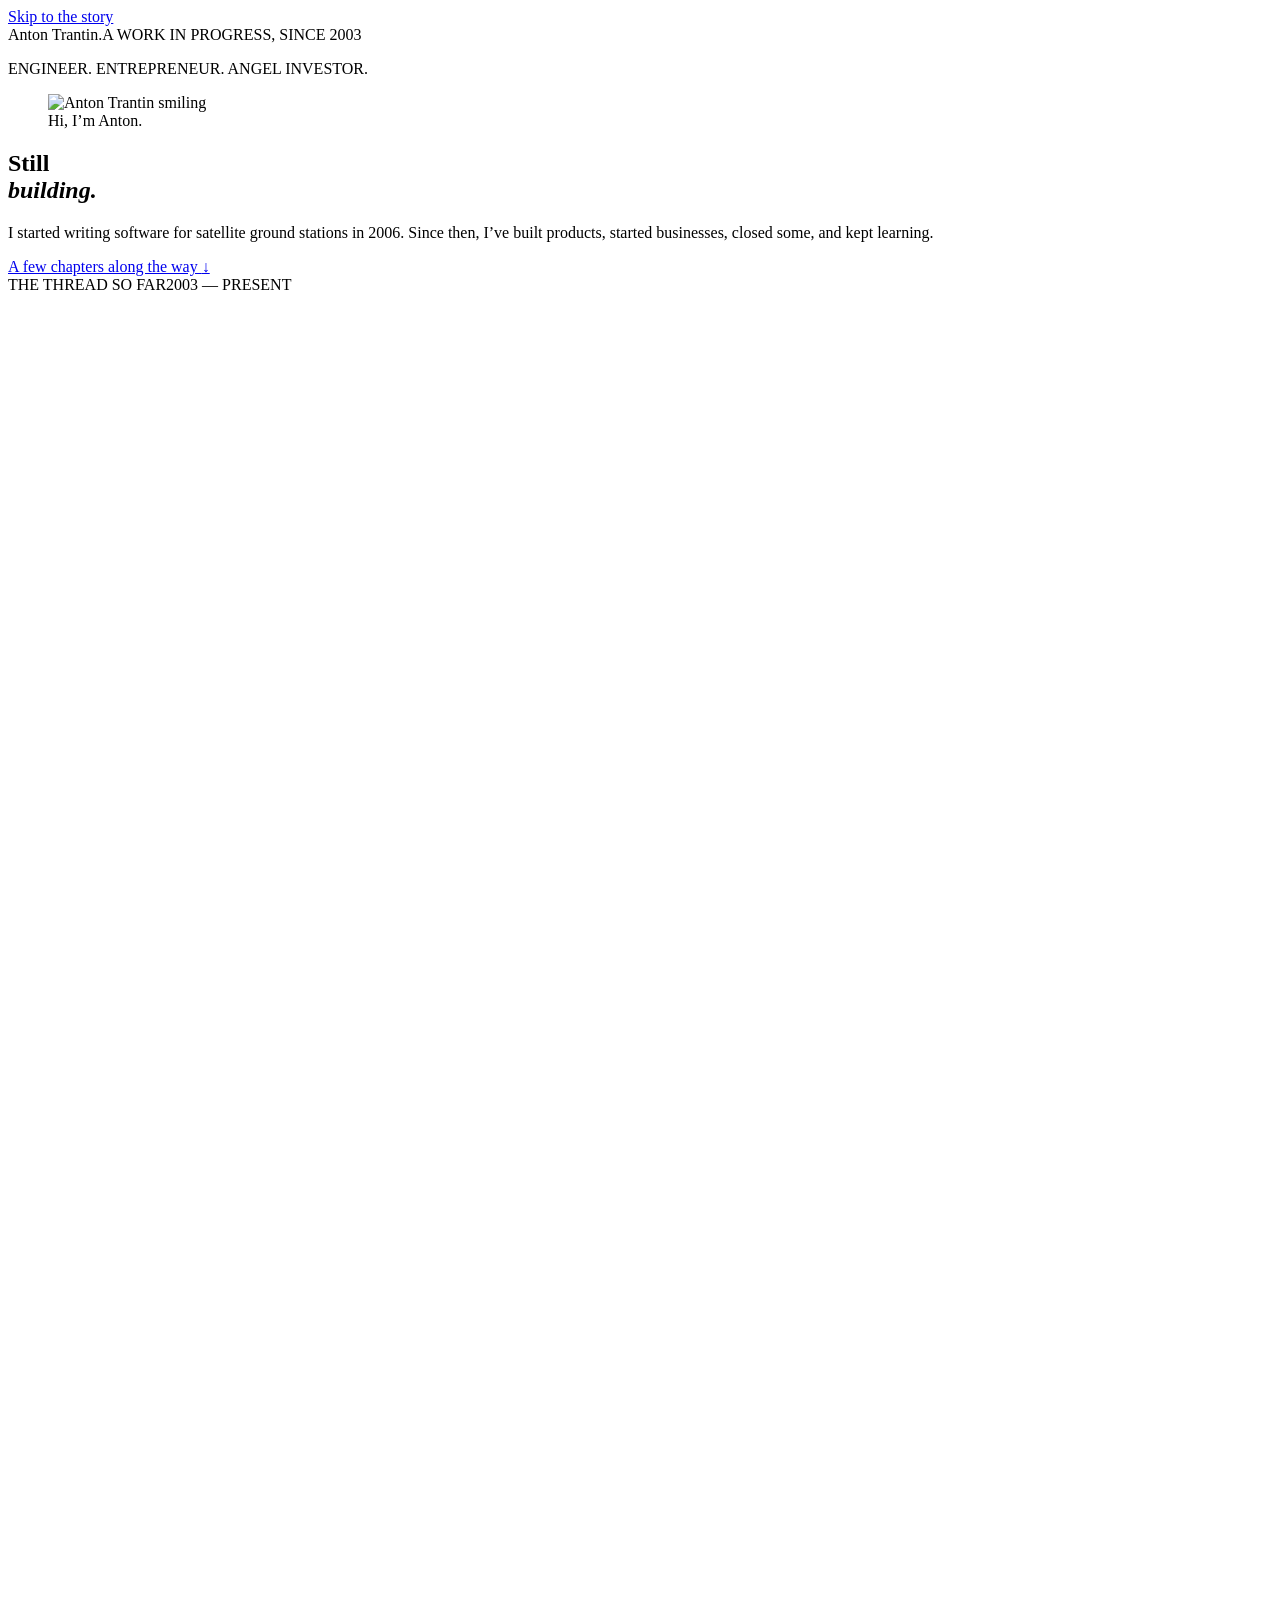
==== site/index.html @ 11dd6324 "Launch personal site: Still building" ====
<!DOCTYPE html><html lang="en"><head><meta charSet="utf-8"/><meta name="viewport" content="width=device-width, initial-scale=1"/><link rel="stylesheet" href="/_next/static/css/index.Cg8szP_-.css" data-rsc-css-href="/_next/static/css/index.Cg8szP_-.css" data-precedence="vite-rsc/importer-resources"/><link rel="modulepreload" fetchPriority="low" href="/_next/static/chunks/index-Bbx9iKS5.js"/><script src="/_next/static/chunks/rolldown-runtime-C60lm6uB.js" type="module" async=""></script><script src="/_next/static/chunks/framework-D_rUT4EX.js" type="module" async=""></script><link rel="modulepreload" href="/_next/static/chunks/layout-segment-context-BE61b94P.js" crossorigin=""/><link rel="modulepreload" href="/_next/static/chunks/timeline-motion-BIXexVwN.js" crossorigin=""/><title>Anton Trantin — Still building.</title><meta name="description" content="Engineer, entrepreneur, and angel investor. From satellite software to global consumer products. A few things built, lessons learned, and what comes next."/><link rel="icon" href="/favicon.svg"/><script>Object.assign(((self[Symbol.for("vinext.navigationRuntime")]??={bootstrap:{routeManifest:null},functions:{}}).bootstrap.rsc??={rsc:[]}),{params:{},nav:{"pathname":"/","searchParams":[]}})</script><link rel="modulepreload" href="/_next/static/chunks/index-Bbx9iKS5.js" />
</head><body><a class="skip-link" href="#story">Skip to the story</a><header class="masthead shell"><span class="wordmark">Anton Trantin<span class="orange">.</span></span><span class="masthead-note">A WORK IN PROGRESS, SINCE 2003</span></header><main><section class="hero shell" aria-labelledby="intro-title"><div class="hero-copy"><p class="eyebrow">ENGINEER. ENTREPRENEUR. ANGEL INVESTOR.</p><figure class="portrait-note"><img src="/portrait.png" alt="Anton Trantin smiling" width="250" height="250" fetchPriority="high"/><figcaption>Hi, I’m Anton.</figcaption></figure><h1 id="intro-title">Still<br/><em>building.</em></h1><p class="intro">I started writing software for satellite ground stations in 2006. Since then, I’ve built products, started businesses, closed some, and kept learning.</p><a class="story-link" href="#story">A few chapters along the way <span aria-hidden="true">↓</span></a></div><div class="hero-foot"><span>THE THREAD SO FAR</span><span>2003 — PRESENT</span></div></section><section class="timeline shell" id="story" aria-label="My story"><svg class="timeline-thread" viewBox="0 0 70 1000" preserveAspectRatio="none" aria-hidden="true"><path class="thread-base" d="M35 0V1000"></path><path class="thread-active" d="M35 0V1000"></path></svg><article class="chapter"><div class="chapter-date">2003–2009<span class="chapter-index">01 / THE BEGINNING</span></div><div class="chapter-body"><h2>Curiosity gets practical.</h2><p>I got hooked on technology in 2003. By 2006, I was writing low-level software and drivers for satellite ground stations. C++, assembly, and a very tangible connection between code and the real world.</p><p>At Bauman Moscow State Technical University, my thesis took me to SIBERIA-2, an electron storage ring, to work on a micromechanical gyroscope-accelerometer.</p><p class="aside">An unusually large machine. A very small device.</p></div></article><article class="chapter"><div class="chapter-date">2009–2015<span class="chapter-index">02 / THE REAL WORLD</span></div><div class="chapter-body"><h2>Software meets<br/>the real world.</h2><p>Airport operations. Enterprise systems. Intelligent transport infrastructure for the 2014 Winter Olympics in Sochi. Different industries, different stacks, and software that had to work beyond a demo.</p><p>I moved from writing code to designing systems and leading teams. Somewhere along the way, I realised that the hardest problems were often in communication and business, rather than the technology itself.</p><p class="aside">The stack changes. That lesson holds up.</p></div></article><article class="chapter"><div class="chapter-date">2016–2019<span class="chapter-index">03 / INTO BUSINESS</span></div><div class="chapter-body"><h2>Learning to be<br/>a founder.</h2><p>After studying software engineering at Innopolis University, I co-founded Innosoft and became deeply involved in building YORSO, a B2B platform for the seafood industry.</p><p>I went from CTO to CEO, learning product, sales, fundraising, and company-building by doing them. The journey took us through the 500 Startups &amp; Sberbank accelerator and to recognition at Fish 2.0, held at Stanford.</p><p class="aside">I knew software. There was a lot to learn about fish.</p></div></article><article class="chapter"><div class="chapter-date">2020–2025<span class="chapter-index">04 / CONSUMER SCALE</span></div><div class="chapter-body"><h2>A much bigger<br/>everyday audience.</h2><p>In 2020, I started building in the mass-market consumer space. Products for everyday use, reaching people around the world.</p><p>That work grew into an international business, with companies operating in 11+ countries. The products reach users worldwide.</p><div class="cumulative"><span class="big-number">600M<span>+</span></span><div><strong>Cumulative installs</strong><span>Since 2020, through today</span></div></div></div></article><article class="chapter chapter-investing"><div class="chapter-date">Along the way<span class="chapter-index">05 / PEOPLE</span></div><div class="chapter-body"><h2>Backing people.</h2><p class="investing-statement">I back entrepreneurs—the people doing the work.</p><p>Angel investing has become another part of the journey. For me, it starts with the person building the business.</p></div></article><article class="chapter chapter-now"><div class="chapter-date">2025–present<span class="chapter-index"><span class="now-dot"></span>06 / STILL BUILDING</span></div><div class="chapter-body"><h2>Same curiosity.<br/><em>New possibilities.</em></h2><p>Since 2025, I’ve been building an AI-centric company and AI-centric products. Agents are part of how we work every day, alongside a team of five people.</p><p>We currently run ten live products, with five million daily active users—and the audience keeps growing. Everything is built in-house. No contractors.</p><dl class="current-metrics"><div><dt>Live products</dt><dd>10</dd></div><div><dt>Daily active users</dt><dd>5M</dd></div><div><dt>People, fully in-house</dt><dd>5</dd></div></dl><p class="metric-caption">The team today. The next chapter is already underway.</p></div></article></section><section class="closing shell" aria-labelledby="closing-title"><p class="eyebrow">NOT A STRAIGHT LINE. STILL A GOOD JOURNEY.</p><h2 id="closing-title">Dozens of experiments that didn’t work out.<br/>Two mini-exits. Several businesses still going.<br/><em>And more to build.</em></h2><p class="build-loop"><span>build</span><b aria-hidden="true">→</b><span>fail</span><b aria-hidden="true">→</b><span>analyze</span><b aria-hidden="true">→</b><span>learn</span><b aria-hidden="true">→</b><span class="orange">repeat</span><span class="sr-only">. Repeat the cycle.</span></p></section></main><footer class="footer shell"><span class="footer-signature">Anton Trantin<span class="orange">.</span></span><nav aria-label="Find me online"><a href="https://www.linkedin.com/in/atrantin/" target="_blank" rel="noopener noreferrer">LinkedIn <span aria-hidden="true">↗</span></a><a href="https://fb.com/anton.trantin" target="_blank" rel="noopener noreferrer">Facebook <span aria-hidden="true">↗</span></a><a href="https://t.me/atrantin" target="_blank" rel="noopener noreferrer">Telegram <span aria-hidden="true">↗</span></a><a href="https://twitter.com/antontrantin" target="_blank" rel="noopener noreferrer">X <span aria-hidden="true">↗</span></a></nav></footer><script type="module" src="/_next/static/chunks/index-Bbx9iKS5.js" id="_R_" async=""></script><script>((self[Symbol.for("vinext.navigationRuntime")]??={bootstrap:{routeManifest:null},functions:{}}).bootstrap.rsc??={rsc:[]}).rsc.push("0:{\"page:/\":\"$L1\",\"layout:/\":\"$L2\",\"route:/\":\"$L3\",\"__route\":\"route:/\",\"__interceptionContext\":null,\"__layoutIds\":[\"layout:/\"],\"__rootLayout\":\"/\",\"__bfcacheSegmentIdentities\":{\"layout:/\":\"[\\\"layout\\\",\\\"layout:/\\\",\\\"root-boundary:/\\\",\\\"\\\"]\",\"page:/\":\"[\\\"page\\\",\\\"page:/\\\",\\\"root-boundary:/\\\",\\\"\\\"]\"},\"__srcPage\":[\"page\"],\"__layoutFlags\":{\"layout:/\":\"s\"},\"__artifactCompatibility\":{\"schemaVersion\":1,\"graphVersion\":\"app-route-graph:1177fd80f83fa7b0\",\"deploymentVersion\":\"83d4c7eb-60bb-4580-8089-f98a271cb589\",\"appElementsSchemaVersion\":1,\"rscPayloadSchemaVersion\":1,\"rootBoundaryId\":\"/\",\"renderEpoch\":null}}\n")</script><script>((self[Symbol.for("vinext.navigationRuntime")]??={bootstrap:{routeManifest:null},functions:{}}).bootstrap.rsc??={rsc:[]}).rsc.push("4:I[\"8c0f216c4604\",[],\"Children\",1]\n")</script><script>((self[Symbol.for("vinext.navigationRuntime")]??={bootstrap:{routeManifest:null},functions:{}}).bootstrap.rsc??={rsc:[]}).rsc.push("5:I[\"593f344dc510\",[],\"GlobalErrorBoundary\",1]\n")</script><script>((self[Symbol.for("vinext.navigationRuntime")]??={bootstrap:{routeManifest:null},functions:{}}).bootstrap.rsc??={rsc:[]}).rsc.push("6:I[\"0b874ad30386\",[],\"default\",1]\n")</script><script>((self[Symbol.for("vinext.navigationRuntime")]??={bootstrap:{routeManifest:null},functions:{}}).bootstrap.rsc??={rsc:[]}).rsc.push("7:I[\"593f344dc510\",[],\"ErrorBoundary\",1]\n")</script><script>((self[Symbol.for("vinext.navigationRuntime")]??={bootstrap:{routeManifest:null},functions:{}}).bootstrap.rsc??={rsc:[]}).rsc.push("8:I[\"15c18cfaeeff\",[],\"LayoutSegmentProvider\",1]\n")</script><script>((self[Symbol.for("vinext.navigationRuntime")]??={bootstrap:{routeManifest:null},functions:{}}).bootstrap.rsc??={rsc:[]}).rsc.push("9:I[\"8c0f216c4604\",[],\"Slot\",1]\n")</script><script>((self[Symbol.for("vinext.navigationRuntime")]??={bootstrap:{routeManifest:null},functions:{}}).bootstrap.rsc??={rsc:[]}).rsc.push("a:I[\"593f344dc510\",[],\"NotFoundBoundary\",1]\n")</script><script>((self[Symbol.for("vinext.navigationRuntime")]??={bootstrap:{routeManifest:null},functions:{}}).bootstrap.rsc??={rsc:[]}).rsc.push("b:I[\"9276801271d6\",[],\"AppRouterScrollTarget\",1]\n")</script><script>((self[Symbol.for("vinext.navigationRuntime")]??={bootstrap:{routeManifest:null},functions:{}}).bootstrap.rsc??={rsc:[]}).rsc.push("c:I[\"593f344dc510\",[],\"RedirectBoundary\",1]\n")</script><script>((self[Symbol.for("vinext.navigationRuntime")]??={bootstrap:{routeManifest:null},functions:{}}).bootstrap.rsc??={rsc:[]}).rsc.push(":HL[\"/_next/static/css/index.Cg8szP_-.css\",\"style\"     ]\n")</script><script>((self[Symbol.for("vinext.navigationRuntime")]??={bootstrap:{routeManifest:null},functions:{}}).bootstrap.rsc??={rsc:[]}).rsc.push("2:[[[\"$\",\"link\",\"css:/_next/static/css/index.Cg8szP_-.css\",{\"rel\":\"stylesheet\",\"precedence\":\"vite-rsc/importer-resources\",\"href\":\"/_next/static/css/index.Cg8szP_-.css\",\"data-rsc-css-href\":\"/_next/static/css/index.Cg8szP_-.css\"}],\"$undefined\"],[\"$\",\"html\",null,{\"lang\":\"en\",\"children\":[\"$\",\"body\",null,{\"children\":[\"$\",\"$L4\",null,{}]}]}]]\n")</script><script>((self[Symbol.for("vinext.navigationRuntime")]??={bootstrap:{routeManifest:null},functions:{}}).bootstrap.rsc??={rsc:[]}).rsc.push("3:[[[\"$\",\"meta\",null,{\"charSet\":\"utf-8\"}],[[\"$\",\"title\",\"0\",{\"children\":\"Anton Trantin — Still building.\"}],[\"$\",\"meta\",\"1\",{\"name\":\"description\",\"content\":\"Engineer, entrepreneur, and angel investor. From satellite software to global consumer products. A few things built, lessons learned, and what comes next.\"}],[\"$\",\"link\",\"2\",{\"data-vinext-streamed-icon\":\"$undefined\",\"rel\":\"icon\",\"href\":\"/favicon.svg\",\"type\":\"$undefined\",\"sizes\":\"$undefined\",\"color\":\"$undefined\",\"media\":\"$undefined\",\"fetchPriority\":\"$undefined\"}]],[[\"$\",\"meta\",\"0\",{\"name\":\"viewport\",\"content\":\"width=device-width, initial-scale=1\"}]]],[\"$\",\"$L5\",null,{\"fallback\":\"$6\",\"children\":[\"$\",\"$L7\",null,{\"fallback\":\"$6\",\"children\":[\"$\",\"$L8\",null,{\"providerId\":\"layout:/\",\"segmentMap\":{\"children\":[]},\"children\":[\"$\",\"$L9\",null,{\"id\":\"layout:/\",\"parallelSlots\":\"$undefined\",\"children\":[\"$\",\"$La\",null,{\"resetKey\":\"\",\"fallback\":[[\"$\",\"title\",null,{\"children\":\"404: This page could not be found.\"}],[\"$\",\"div\",null,{\"style\":{\"fontFamily\":\"system-ui,\\\"Segoe UI\\\",Roboto,Helvetica,Arial,sans-serif,\\\"Apple Color Emoji\\\",\\\"Segoe UI Emoji\\\"\",\"height\":\"100vh\",\"textAlign\":\"center\",\"display\":\"flex\",\"flexDirection\":\"column\",\"alignItems\":\"center\",\"justifyContent\":\"center\"},\"children\":[\"$\",\"div\",null,{\"children\":[[\"$\",\"style\",null,{\"dangerouslySetInnerHTML\":{\"__html\":\"body{color:#000;background:#fff;margin:0}.next-error-h1{border-right:1px solid rgba(0,0,0,.3)}@media (prefers-color-scheme:dark){body{color:#fff;background:#000}.next-error-h1{border-right:1px solid rgba(255,255,255,.3)}}\"}}],[\"$\",\"h1\",null,{\"className\":\"next-error-h1\",\"style\":{\"display\":\"inline-block\",\"margin\":\"0 20px 0 0\",\"padding\":\"0 23px 0 0\",\"fontSize\":24,\"fontWeight\":500,\"verticalAlign\":\"top\",\"lineHeight\":\"49px\"},\"children\":404}],[\"$\",\"div\",null,{\"style\":{\"display\":\"inline-block\"},\"children\":[\"$\",\"h2\",null,{\"style\":{\"fontSize\":14,\"fontWeight\":400,\"lineHeight\":\"49px\",\"margin\":0},\"children\":\"This page could not be found.\"}]}]]}]}]],\"children\":[\"$\",\"$Lb\",null,{\"children\":[\"$\",\"$Lc\",null,{\"children\":[[\"$\",\"$L8\",null,{\"providerId\":\"page:/\",\"segmentMap\":{\"children\":[\"__PAGE__\"]},\"children\":[\"$\",\"$L9\",null,{\"id\":\"page:/\"}]}],null]}]}]}]}]}]}]}],null,null]\n")</script><script>((self[Symbol.for("vinext.navigationRuntime")]??={bootstrap:{routeManifest:null},functions:{}}).bootstrap.rsc??={rsc:[]}).rsc.push("d:I[\"e00cfa304001\",[],\"default\",1]\n")</script><script>((self[Symbol.for("vinext.navigationRuntime")]??={bootstrap:{routeManifest:null},functions:{}}).bootstrap.rsc??={rsc:[]}).rsc.push(":HL[\"/portrait.png\",\"image\",{\"fetchPriority\":\"high\"}]\n")</script><script>((self[Symbol.for("vinext.navigationRuntime")]??={bootstrap:{routeManifest:null},functions:{}}).bootstrap.rsc??={rsc:[]}).rsc.push("1:[[\"$\",\"a\",null,{\"className\":\"skip-link\",\"href\":\"#story\",\"children\":\"Skip to the story\"}],[\"$\",\"header\",null,{\"className\":\"masthead shell\",\"children\":[[\"$\",\"span\",null,{\"className\":\"wordmark\",\"children\":[\"Anton Trantin\",[\"$\",\"span\",null,{\"className\":\"orange\",\"children\":\".\"}]]}],[\"$\",\"span\",null,{\"className\":\"masthead-note\",\"children\":\"A WORK IN PROGRESS, SINCE 2003\"}]]}],[\"$\",\"main\",null,{\"children\":[[\"$\",\"section\",null,{\"className\":\"hero shell\",\"aria-labelledby\":\"intro-title\",\"children\":[[\"$\",\"div\",null,{\"className\":\"hero-copy\",\"children\":[[\"$\",\"p\",null,{\"className\":\"eyebrow\",\"children\":\"ENGINEER. ENTREPRENEUR. ANGEL INVESTOR.\"}],[\"$\",\"figure\",null,{\"className\":\"portrait-note\",\"children\":[[\"$\",\"img\",null,{\"src\":\"/portrait.png\",\"alt\":\"Anton Trantin smiling\",\"width\":\"250\",\"height\":\"250\",\"fetchPriority\":\"high\"}],[\"$\",\"figcaption\",null,{\"children\":\"Hi, I’m Anton.\"}]]}],[\"$\",\"h1\",null,{\"id\":\"intro-title\",\"children\":[\"Still\",[\"$\",\"br\",null,{}],[\"$\",\"em\",null,{\"children\":\"building.\"}]]}],[\"$\",\"p\",null,{\"className\":\"intro\",\"children\":\"I started writing software for satellite ground stations in 2006. Since then, I’ve built products, started businesses, closed some, and kept learning.\"}],[\"$\",\"a\",null,{\"className\":\"story-link\",\"href\":\"#story\",\"children\":[\"A few chapters along the way \",[\"$\",\"span\",null,{\"aria-hidden\":\"true\",\"children\":\"↓\"}]]}]]}],[\"$\",\"div\",null,{\"className\":\"hero-foot\",\"children\":[[\"$\",\"span\",null,{\"children\":\"THE THREAD SO FAR\"}],[\"$\",\"span\",null,{\"children\":\"2003 — PRESENT\"}]]}]]}],[\"$\",\"section\",null,{\"className\":\"timeline shell\",\"id\":\"story\",\"aria-label\":\"My story\",\"children\":[[\"$\",\"$Ld\",null,{}],[\"$\",\"article\",null,{\"className\":\"chapter\",\"children\":[[\"$\",\"div\",null,{\"className\":\"chapter-date\",\"children\":[\"2003–2009\",[\"$\",\"span\",null,{\"className\":\"chapter-index\",\"children\":\"01 / THE BEGINNING\"}]]}],[\"$\",\"div\",null,{\"className\":\"chapter-body\",\"children\":[[\"$\",\"h2\",null,{\"children\":\"Curiosity gets practical.\"}],[\"$\",\"p\",null,{\"children\":\"I got hooked on technology in 2003. By 2006, I was writing low-level software and drivers for satellite ground stations. C++, assembly, and a very tangible connection between code and the real world.\"}],[\"$\",\"p\",null,{\"children\":\"At Bauman Moscow State Technical University, my thesis took me to SIBERIA-2, an electron storage ring, to work on a micromechanical gyroscope-accelerometer.\"}],[\"$\",\"p\",null,{\"className\":\"aside\",\"children\":\"An unusually large machine. A very small device.\"}]]}]]}],[\"$\",\"article\",null,{\"className\":\"chapter\",\"children\":[[\"$\",\"div\",null,{\"className\":\"chapter-date\",\"children\":[\"2009–2015\",[\"$\",\"span\",null,{\"className\":\"chapter-index\",\"children\":\"02 / THE REAL WORLD\"}]]}],[\"$\",\"div\",null,{\"className\":\"chapter-body\",\"children\":[[\"$\",\"h2\",null,{\"children\":[\"Software meets\",[\"$\",\"br\",null,{}],\"the real world.\"]}],[\"$\",\"p\",null,{\"children\":\"Airport operations. Enterprise systems. Intelligent transport infrastructure for the 2014 Winter Olympics in Sochi. Different industries, different stacks, and software that had to work beyond a demo.\"}],[\"$\",\"p\",null,{\"children\":\"I moved from writing code to designing systems and leading teams. Somewhere along the way, I realised that the hardest problems were often in communication and business, rather than the technology itself.\"}],[\"$\",\"p\",null,{\"className\":\"aside\",\"children\":\"The stack changes. That lesson holds up.\"}]]}]]}],[\"$\",\"article\",null,{\"className\":\"chapter\",\"children\":[[\"$\",\"div\",null,{\"className\":\"chapter-date\",\"children\":[\"2016–2019\",[\"$\",\"span\",null,{\"className\":\"chapter-index\",\"children\":\"03 / INTO BUSINESS\"}]]}],[\"$\",\"div\",null,{\"className\":\"chapter-body\",\"children\":[[\"$\",\"h2\",null,{\"children\":[\"Learning to be\",[\"$\",\"br\",null,{}],\"a founder.\"]}],[\"$\",\"p\",null,{\"children\":\"After studying software engineering at Innopolis University, I co-founded Innosoft and became deeply involved in building YORSO, a B2B platform for the seafood industry.\"}],[\"$\",\"p\",null,{\"children\":\"I went from CTO to CEO, learning product, sales, fundraising, and company-building by doing them. The journey took us through the 500 Startups \u0026 Sberbank accelerator and to recognition at Fish 2.0, held at Stanford.\"}],[\"$\",\"p\",null,{\"className\":\"aside\",\"children\":\"I knew software. There was a lot to learn about fish.\"}]]}]]}],\"$Le\",\"$Lf\",\"$L10\"]}],\"$L11\"]}],\"$L12\"]\n")</script><script>((self[Symbol.for("vinext.navigationRuntime")]??={bootstrap:{routeManifest:null},functions:{}}).bootstrap.rsc??={rsc:[]}).rsc.push("e:[\"$\",\"article\",null,{\"className\":\"chapter\",\"children\":[[\"$\",\"div\",null,{\"className\":\"chapter-date\",\"children\":[\"2020–2025\",[\"$\",\"span\",null,{\"className\":\"chapter-index\",\"children\":\"04 / CONSUMER SCALE\"}]]}],[\"$\",\"div\",null,{\"className\":\"chapter-body\",\"children\":[[\"$\",\"h2\",null,{\"children\":[\"A much bigger\",[\"$\",\"br\",null,{}],\"everyday audience.\"]}],[\"$\",\"p\",null,{\"children\":\"In 2020, I started building in the mass-market consumer space. Products for everyday use, reaching people around the world.\"}],[\"$\",\"p\",null,{\"children\":\"That work grew into an international business, with companies operating in 11+ countries. The products reach users worldwide.\"}],[\"$\",\"div\",null,{\"className\":\"cumulative\",\"children\":[[\"$\",\"span\",null,{\"className\":\"big-number\",\"children\":[\"600M\",[\"$\",\"span\",null,{\"children\":\"+\"}]]}],[\"$\",\"div\",null,{\"children\":[[\"$\",\"strong\",null,{\"children\":\"Cumulative installs\"}],[\"$\",\"span\",null,{\"children\":\"Since 2020, through today\"}]]}]]}]]}]]}]\n")</script><script>((self[Symbol.for("vinext.navigationRuntime")]??={bootstrap:{routeManifest:null},functions:{}}).bootstrap.rsc??={rsc:[]}).rsc.push("f:[\"$\",\"article\",null,{\"className\":\"chapter chapter-investing\",\"children\":[[\"$\",\"div\",null,{\"className\":\"chapter-date\",\"children\":[\"Along the way\",[\"$\",\"span\",null,{\"className\":\"chapter-index\",\"children\":\"05 / PEOPLE\"}]]}],[\"$\",\"div\",null,{\"className\":\"chapter-body\",\"children\":[[\"$\",\"h2\",null,{\"children\":\"Backing people.\"}],[\"$\",\"p\",null,{\"className\":\"investing-statement\",\"children\":\"I back entrepreneurs—the people doing the work.\"}],[\"$\",\"p\",null,{\"children\":\"Angel investing has become another part of the journey. For me, it starts with the person building the business.\"}]]}]]}]\n")</script><script>((self[Symbol.for("vinext.navigationRuntime")]??={bootstrap:{routeManifest:null},functions:{}}).bootstrap.rsc??={rsc:[]}).rsc.push("10:[\"$\",\"article\",null,{\"className\":\"chapter chapter-now\",\"children\":[[\"$\",\"div\",null,{\"className\":\"chapter-date\",\"children\":[\"2025–present\",[\"$\",\"span\",null,{\"className\":\"chapter-index\",\"children\":[[\"$\",\"span\",null,{\"className\":\"now-dot\"}],\"06 / STILL BUILDING\"]}]]}],[\"$\",\"div\",null,{\"className\":\"chapter-body\",\"children\":[[\"$\",\"h2\",null,{\"children\":[\"Same curiosity.\",[\"$\",\"br\",null,{}],[\"$\",\"em\",null,{\"children\":\"New possibilities.\"}]]}],[\"$\",\"p\",null,{\"children\":\"Since 2025, I’ve been building an AI-centric company and AI-centric products. Agents are part of how we work every day, alongside a team of five people.\"}],[\"$\",\"p\",null,{\"children\":\"We currently run ten live products, with five million daily active users—and the audience keeps growing. Everything is built in-house. No contractors.\"}],[\"$\",\"dl\",null,{\"className\":\"current-metrics\",\"children\":[[\"$\",\"div\",null,{\"children\":[[\"$\",\"dt\",null,{\"children\":\"Live products\"}],[\"$\",\"dd\",null,{\"children\":\"10\"}]]}],[\"$\",\"div\",null,{\"children\":[[\"$\",\"dt\",null,{\"children\":\"Daily active users\"}],[\"$\",\"dd\",null,{\"children\":\"5M\"}]]}],[\"$\",\"div\",null,{\"children\":[[\"$\",\"dt\",null,{\"children\":\"People, fully in-house\"}],[\"$\",\"dd\",null,{\"children\":\"5\"}]]}]]}],[\"$\",\"p\",null,{\"className\":\"metric-caption\",\"children\":\"The team today. The next chapter is already underway.\"}]]}]]}]\n")</script><script>((self[Symbol.for("vinext.navigationRuntime")]??={bootstrap:{routeManifest:null},functions:{}}).bootstrap.rsc??={rsc:[]}).rsc.push("11:[\"$\",\"section\",null,{\"className\":\"closing shell\",\"aria-labelledby\":\"closing-title\",\"children\":[[\"$\",\"p\",null,{\"className\":\"eyebrow\",\"children\":\"NOT A STRAIGHT LINE. STILL A GOOD JOURNEY.\"}],[\"$\",\"h2\",null,{\"id\":\"closing-title\",\"children\":[\"Dozens of experiments that didn’t work out.\",[\"$\",\"br\",null,{}],\"Two mini-exits. Several businesses still going.\",[\"$\",\"br\",null,{}],[\"$\",\"em\",null,{\"children\":\"And more to build.\"}]]}],[\"$\",\"p\",null,{\"className\":\"build-loop\",\"children\":[[\"$\",\"span\",null,{\"children\":\"build\"}],[\"$\",\"b\",null,{\"aria-hidden\":\"true\",\"children\":\"→\"}],[\"$\",\"span\",null,{\"children\":\"fail\"}],[\"$\",\"b\",null,{\"aria-hidden\":\"true\",\"children\":\"→\"}],[\"$\",\"span\",null,{\"children\":\"analyze\"}],[\"$\",\"b\",null,{\"aria-hidden\":\"true\",\"children\":\"→\"}],[\"$\",\"span\",null,{\"children\":\"learn\"}],[\"$\",\"b\",null,{\"aria-hidden\":\"true\",\"children\":\"→\"}],[\"$\",\"span\",null,{\"className\":\"orange\",\"children\":\"repeat\"}],[\"$\",\"span\",null,{\"className\":\"sr-only\",\"children\":\". Repeat the cycle.\"}]]}]]}]\n")</script><script>((self[Symbol.for("vinext.navigationRuntime")]??={bootstrap:{routeManifest:null},functions:{}}).bootstrap.rsc??={rsc:[]}).rsc.push("12:[\"$\",\"footer\",null,{\"className\":\"footer shell\",\"children\":[[\"$\",\"span\",null,{\"className\":\"footer-signature\",\"children\":[\"Anton Trantin\",[\"$\",\"span\",null,{\"className\":\"orange\",\"children\":\".\"}]]}],[\"$\",\"nav\",null,{\"aria-label\":\"Find me online\",\"children\":[[\"$\",\"a\",null,{\"href\":\"https://www.linkedin.com/in/atrantin/\",\"target\":\"_blank\",\"rel\":\"noopener noreferrer\",\"children\":[\"LinkedIn \",[\"$\",\"span\",null,{\"aria-hidden\":\"true\",\"children\":\"↗\"}]]}],[\"$\",\"a\",null,{\"href\":\"https://fb.com/anton.trantin\",\"target\":\"_blank\",\"rel\":\"noopener noreferrer\",\"children\":[\"Facebook \",[\"$\",\"span\",null,{\"aria-hidden\":\"true\",\"children\":\"↗\"}]]}],[\"$\",\"a\",null,{\"href\":\"https://t.me/atrantin\",\"target\":\"_blank\",\"rel\":\"noopener noreferrer\",\"children\":[\"Telegram \",[\"$\",\"span\",null,{\"aria-hidden\":\"true\",\"children\":\"↗\"}]]}],[\"$\",\"a\",null,{\"href\":\"https://twitter.com/antontrantin\",\"target\":\"_blank\",\"rel\":\"noopener noreferrer\",\"children\":[\"X \",[\"$\",\"span\",null,{\"aria-hidden\":\"true\",\"children\":\"↗\"}]]}]]}]]}]\n")</script><script>Object.assign(((self[Symbol.for("vinext.navigationRuntime")]??={bootstrap:{routeManifest:null},functions:{}}).bootstrap.rsc??={rsc:[]}),{"initialCacheKind":"static"});((self[Symbol.for("vinext.navigationRuntime")]??={bootstrap:{routeManifest:null},functions:{}}).bootstrap.rsc??={rsc:[]}).done=true</script></body></html>
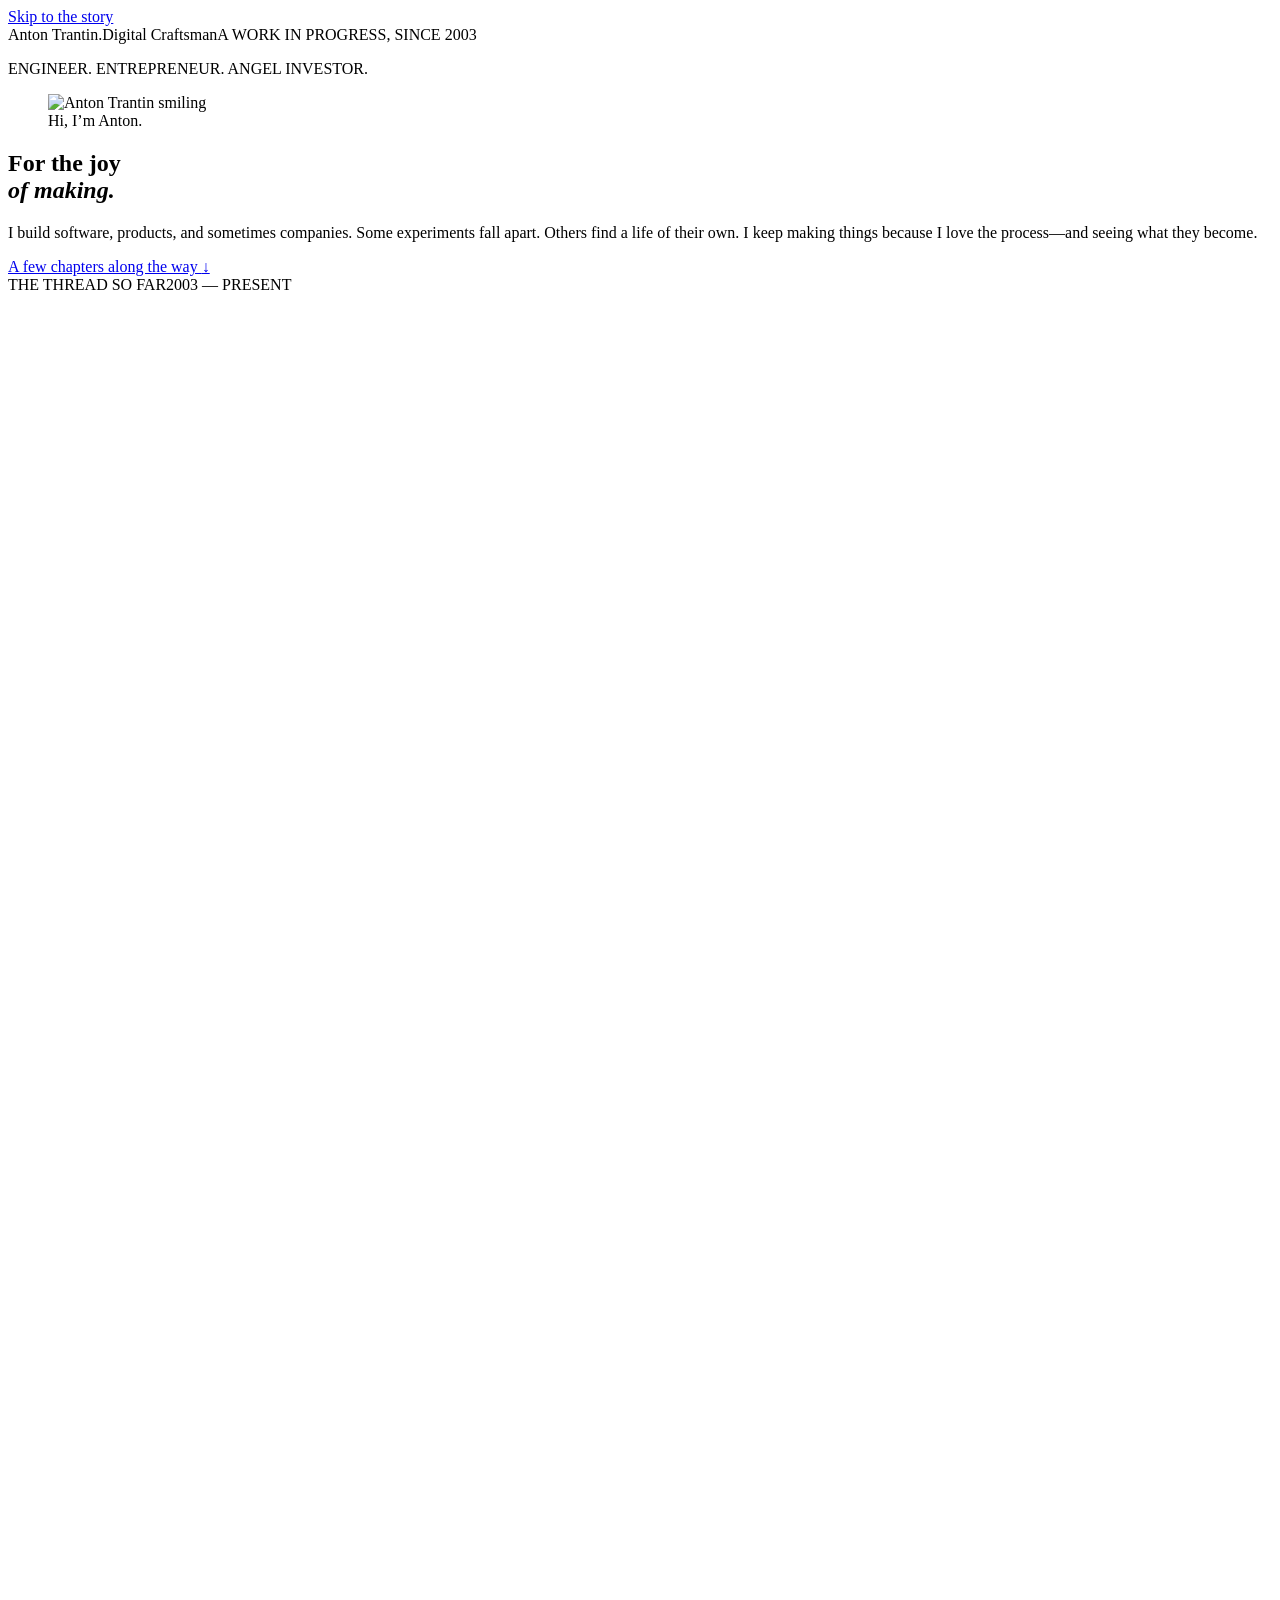
==== commit 720e5d2b: "Introduce digital craftsmanship as a way of life" ====
--- a/site/index.html
+++ b/site/index.html
@@ -1,2 +1,2 @@
-<!DOCTYPE html><html lang="en"><head><meta charSet="utf-8"/><meta name="viewport" content="width=device-width, initial-scale=1"/><link rel="stylesheet" href="/_next/static/css/index.Cg8szP_-.css" data-rsc-css-href="/_next/static/css/index.Cg8szP_-.css" data-precedence="vite-rsc/importer-resources"/><link rel="modulepreload" fetchPriority="low" href="/_next/static/chunks/index-Bbx9iKS5.js"/><script src="/_next/static/chunks/rolldown-runtime-C60lm6uB.js" type="module" async=""></script><script src="/_next/static/chunks/framework-D_rUT4EX.js" type="module" async=""></script><link rel="modulepreload" href="/_next/static/chunks/layout-segment-context-BE61b94P.js" crossorigin=""/><link rel="modulepreload" href="/_next/static/chunks/timeline-motion-BIXexVwN.js" crossorigin=""/><title>Anton Trantin — Still building.</title><meta name="description" content="Engineer, entrepreneur, and angel investor. From satellite software to global consumer products. A few things built, lessons learned, and what comes next."/><link rel="icon" href="/favicon.svg"/><script>Object.assign(((self[Symbol.for("vinext.navigationRuntime")]??={bootstrap:{routeManifest:null},functions:{}}).bootstrap.rsc??={rsc:[]}),{params:{},nav:{"pathname":"/","searchParams":[]}})</script><link rel="modulepreload" href="/_next/static/chunks/index-Bbx9iKS5.js" />
-</head><body><a class="skip-link" href="#story">Skip to the story</a><header class="masthead shell"><span class="wordmark">Anton Trantin<span class="orange">.</span></span><span class="masthead-note">A WORK IN PROGRESS, SINCE 2003</span></header><main><section class="hero shell" aria-labelledby="intro-title"><div class="hero-copy"><p class="eyebrow">ENGINEER. ENTREPRENEUR. ANGEL INVESTOR.</p><figure class="portrait-note"><img src="/portrait.png" alt="Anton Trantin smiling" width="250" height="250" fetchPriority="high"/><figcaption>Hi, I’m Anton.</figcaption></figure><h1 id="intro-title">Still<br/><em>building.</em></h1><p class="intro">I started writing software for satellite ground stations in 2006. Since then, I’ve built products, started businesses, closed some, and kept learning.</p><a class="story-link" href="#story">A few chapters along the way <span aria-hidden="true">↓</span></a></div><div class="hero-foot"><span>THE THREAD SO FAR</span><span>2003 — PRESENT</span></div></section><section class="timeline shell" id="story" aria-label="My story"><svg class="timeline-thread" viewBox="0 0 70 1000" preserveAspectRatio="none" aria-hidden="true"><path class="thread-base" d="M35 0V1000"></path><path class="thread-active" d="M35 0V1000"></path></svg><article class="chapter"><div class="chapter-date">2003–2009<span class="chapter-index">01 / THE BEGINNING</span></div><div class="chapter-body"><h2>Curiosity gets practical.</h2><p>I got hooked on technology in 2003. By 2006, I was writing low-level software and drivers for satellite ground stations. C++, assembly, and a very tangible connection between code and the real world.</p><p>At Bauman Moscow State Technical University, my thesis took me to SIBERIA-2, an electron storage ring, to work on a micromechanical gyroscope-accelerometer.</p><p class="aside">An unusually large machine. A very small device.</p></div></article><article class="chapter"><div class="chapter-date">2009–2015<span class="chapter-index">02 / THE REAL WORLD</span></div><div class="chapter-body"><h2>Software meets<br/>the real world.</h2><p>Airport operations. Enterprise systems. Intelligent transport infrastructure for the 2014 Winter Olympics in Sochi. Different industries, different stacks, and software that had to work beyond a demo.</p><p>I moved from writing code to designing systems and leading teams. Somewhere along the way, I realised that the hardest problems were often in communication and business, rather than the technology itself.</p><p class="aside">The stack changes. That lesson holds up.</p></div></article><article class="chapter"><div class="chapter-date">2016–2019<span class="chapter-index">03 / INTO BUSINESS</span></div><div class="chapter-body"><h2>Learning to be<br/>a founder.</h2><p>After studying software engineering at Innopolis University, I co-founded Innosoft and became deeply involved in building YORSO, a B2B platform for the seafood industry.</p><p>I went from CTO to CEO, learning product, sales, fundraising, and company-building by doing them. The journey took us through the 500 Startups &amp; Sberbank accelerator and to recognition at Fish 2.0, held at Stanford.</p><p class="aside">I knew software. There was a lot to learn about fish.</p></div></article><article class="chapter"><div class="chapter-date">2020–2025<span class="chapter-index">04 / CONSUMER SCALE</span></div><div class="chapter-body"><h2>A much bigger<br/>everyday audience.</h2><p>In 2020, I started building in the mass-market consumer space. Products for everyday use, reaching people around the world.</p><p>That work grew into an international business, with companies operating in 11+ countries. The products reach users worldwide.</p><div class="cumulative"><span class="big-number">600M<span>+</span></span><div><strong>Cumulative installs</strong><span>Since 2020, through today</span></div></div></div></article><article class="chapter chapter-investing"><div class="chapter-date">Along the way<span class="chapter-index">05 / PEOPLE</span></div><div class="chapter-body"><h2>Backing people.</h2><p class="investing-statement">I back entrepreneurs—the people doing the work.</p><p>Angel investing has become another part of the journey. For me, it starts with the person building the business.</p></div></article><article class="chapter chapter-now"><div class="chapter-date">2025–present<span class="chapter-index"><span class="now-dot"></span>06 / STILL BUILDING</span></div><div class="chapter-body"><h2>Same curiosity.<br/><em>New possibilities.</em></h2><p>Since 2025, I’ve been building an AI-centric company and AI-centric products. Agents are part of how we work every day, alongside a team of five people.</p><p>We currently run ten live products, with five million daily active users—and the audience keeps growing. Everything is built in-house. No contractors.</p><dl class="current-metrics"><div><dt>Live products</dt><dd>10</dd></div><div><dt>Daily active users</dt><dd>5M</dd></div><div><dt>People, fully in-house</dt><dd>5</dd></div></dl><p class="metric-caption">The team today. The next chapter is already underway.</p></div></article></section><section class="closing shell" aria-labelledby="closing-title"><p class="eyebrow">NOT A STRAIGHT LINE. STILL A GOOD JOURNEY.</p><h2 id="closing-title">Dozens of experiments that didn’t work out.<br/>Two mini-exits. Several businesses still going.<br/><em>And more to build.</em></h2><p class="build-loop"><span>build</span><b aria-hidden="true">→</b><span>fail</span><b aria-hidden="true">→</b><span>analyze</span><b aria-hidden="true">→</b><span>learn</span><b aria-hidden="true">→</b><span class="orange">repeat</span><span class="sr-only">. Repeat the cycle.</span></p></section></main><footer class="footer shell"><span class="footer-signature">Anton Trantin<span class="orange">.</span></span><nav aria-label="Find me online"><a href="https://www.linkedin.com/in/atrantin/" target="_blank" rel="noopener noreferrer">LinkedIn <span aria-hidden="true">↗</span></a><a href="https://fb.com/anton.trantin" target="_blank" rel="noopener noreferrer">Facebook <span aria-hidden="true">↗</span></a><a href="https://t.me/atrantin" target="_blank" rel="noopener noreferrer">Telegram <span aria-hidden="true">↗</span></a><a href="https://twitter.com/antontrantin" target="_blank" rel="noopener noreferrer">X <span aria-hidden="true">↗</span></a></nav></footer><script type="module" src="/_next/static/chunks/index-Bbx9iKS5.js" id="_R_" async=""></script><script>((self[Symbol.for("vinext.navigationRuntime")]??={bootstrap:{routeManifest:null},functions:{}}).bootstrap.rsc??={rsc:[]}).rsc.push("0:{\"page:/\":\"$L1\",\"layout:/\":\"$L2\",\"route:/\":\"$L3\",\"__route\":\"route:/\",\"__interceptionContext\":null,\"__layoutIds\":[\"layout:/\"],\"__rootLayout\":\"/\",\"__bfcacheSegmentIdentities\":{\"layout:/\":\"[\\\"layout\\\",\\\"layout:/\\\",\\\"root-boundary:/\\\",\\\"\\\"]\",\"page:/\":\"[\\\"page\\\",\\\"page:/\\\",\\\"root-boundary:/\\\",\\\"\\\"]\"},\"__srcPage\":[\"page\"],\"__layoutFlags\":{\"layout:/\":\"s\"},\"__artifactCompatibility\":{\"schemaVersion\":1,\"graphVersion\":\"app-route-graph:1177fd80f83fa7b0\",\"deploymentVersion\":\"83d4c7eb-60bb-4580-8089-f98a271cb589\",\"appElementsSchemaVersion\":1,\"rscPayloadSchemaVersion\":1,\"rootBoundaryId\":\"/\",\"renderEpoch\":null}}\n")</script><script>((self[Symbol.for("vinext.navigationRuntime")]??={bootstrap:{routeManifest:null},functions:{}}).bootstrap.rsc??={rsc:[]}).rsc.push("4:I[\"8c0f216c4604\",[],\"Children\",1]\n")</script><script>((self[Symbol.for("vinext.navigationRuntime")]??={bootstrap:{routeManifest:null},functions:{}}).bootstrap.rsc??={rsc:[]}).rsc.push("5:I[\"593f344dc510\",[],\"GlobalErrorBoundary\",1]\n")</script><script>((self[Symbol.for("vinext.navigationRuntime")]??={bootstrap:{routeManifest:null},functions:{}}).bootstrap.rsc??={rsc:[]}).rsc.push("6:I[\"0b874ad30386\",[],\"default\",1]\n")</script><script>((self[Symbol.for("vinext.navigationRuntime")]??={bootstrap:{routeManifest:null},functions:{}}).bootstrap.rsc??={rsc:[]}).rsc.push("7:I[\"593f344dc510\",[],\"ErrorBoundary\",1]\n")</script><script>((self[Symbol.for("vinext.navigationRuntime")]??={bootstrap:{routeManifest:null},functions:{}}).bootstrap.rsc??={rsc:[]}).rsc.push("8:I[\"15c18cfaeeff\",[],\"LayoutSegmentProvider\",1]\n")</script><script>((self[Symbol.for("vinext.navigationRuntime")]??={bootstrap:{routeManifest:null},functions:{}}).bootstrap.rsc??={rsc:[]}).rsc.push("9:I[\"8c0f216c4604\",[],\"Slot\",1]\n")</script><script>((self[Symbol.for("vinext.navigationRuntime")]??={bootstrap:{routeManifest:null},functions:{}}).bootstrap.rsc??={rsc:[]}).rsc.push("a:I[\"593f344dc510\",[],\"NotFoundBoundary\",1]\n")</script><script>((self[Symbol.for("vinext.navigationRuntime")]??={bootstrap:{routeManifest:null},functions:{}}).bootstrap.rsc??={rsc:[]}).rsc.push("b:I[\"9276801271d6\",[],\"AppRouterScrollTarget\",1]\n")</script><script>((self[Symbol.for("vinext.navigationRuntime")]??={bootstrap:{routeManifest:null},functions:{}}).bootstrap.rsc??={rsc:[]}).rsc.push("c:I[\"593f344dc510\",[],\"RedirectBoundary\",1]\n")</script><script>((self[Symbol.for("vinext.navigationRuntime")]??={bootstrap:{routeManifest:null},functions:{}}).bootstrap.rsc??={rsc:[]}).rsc.push(":HL[\"/_next/static/css/index.Cg8szP_-.css\",\"style\"     ]\n")</script><script>((self[Symbol.for("vinext.navigationRuntime")]??={bootstrap:{routeManifest:null},functions:{}}).bootstrap.rsc??={rsc:[]}).rsc.push("2:[[[\"$\",\"link\",\"css:/_next/static/css/index.Cg8szP_-.css\",{\"rel\":\"stylesheet\",\"precedence\":\"vite-rsc/importer-resources\",\"href\":\"/_next/static/css/index.Cg8szP_-.css\",\"data-rsc-css-href\":\"/_next/static/css/index.Cg8szP_-.css\"}],\"$undefined\"],[\"$\",\"html\",null,{\"lang\":\"en\",\"children\":[\"$\",\"body\",null,{\"children\":[\"$\",\"$L4\",null,{}]}]}]]\n")</script><script>((self[Symbol.for("vinext.navigationRuntime")]??={bootstrap:{routeManifest:null},functions:{}}).bootstrap.rsc??={rsc:[]}).rsc.push("3:[[[\"$\",\"meta\",null,{\"charSet\":\"utf-8\"}],[[\"$\",\"title\",\"0\",{\"children\":\"Anton Trantin — Still building.\"}],[\"$\",\"meta\",\"1\",{\"name\":\"description\",\"content\":\"Engineer, entrepreneur, and angel investor. From satellite software to global consumer products. A few things built, lessons learned, and what comes next.\"}],[\"$\",\"link\",\"2\",{\"data-vinext-streamed-icon\":\"$undefined\",\"rel\":\"icon\",\"href\":\"/favicon.svg\",\"type\":\"$undefined\",\"sizes\":\"$undefined\",\"color\":\"$undefined\",\"media\":\"$undefined\",\"fetchPriority\":\"$undefined\"}]],[[\"$\",\"meta\",\"0\",{\"name\":\"viewport\",\"content\":\"width=device-width, initial-scale=1\"}]]],[\"$\",\"$L5\",null,{\"fallback\":\"$6\",\"children\":[\"$\",\"$L7\",null,{\"fallback\":\"$6\",\"children\":[\"$\",\"$L8\",null,{\"providerId\":\"layout:/\",\"segmentMap\":{\"children\":[]},\"children\":[\"$\",\"$L9\",null,{\"id\":\"layout:/\",\"parallelSlots\":\"$undefined\",\"children\":[\"$\",\"$La\",null,{\"resetKey\":\"\",\"fallback\":[[\"$\",\"title\",null,{\"children\":\"404: This page could not be found.\"}],[\"$\",\"div\",null,{\"style\":{\"fontFamily\":\"system-ui,\\\"Segoe UI\\\",Roboto,Helvetica,Arial,sans-serif,\\\"Apple Color Emoji\\\",\\\"Segoe UI Emoji\\\"\",\"height\":\"100vh\",\"textAlign\":\"center\",\"display\":\"flex\",\"flexDirection\":\"column\",\"alignItems\":\"center\",\"justifyContent\":\"center\"},\"children\":[\"$\",\"div\",null,{\"children\":[[\"$\",\"style\",null,{\"dangerouslySetInnerHTML\":{\"__html\":\"body{color:#000;background:#fff;margin:0}.next-error-h1{border-right:1px solid rgba(0,0,0,.3)}@media (prefers-color-scheme:dark){body{color:#fff;background:#000}.next-error-h1{border-right:1px solid rgba(255,255,255,.3)}}\"}}],[\"$\",\"h1\",null,{\"className\":\"next-error-h1\",\"style\":{\"display\":\"inline-block\",\"margin\":\"0 20px 0 0\",\"padding\":\"0 23px 0 0\",\"fontSize\":24,\"fontWeight\":500,\"verticalAlign\":\"top\",\"lineHeight\":\"49px\"},\"children\":404}],[\"$\",\"div\",null,{\"style\":{\"display\":\"inline-block\"},\"children\":[\"$\",\"h2\",null,{\"style\":{\"fontSize\":14,\"fontWeight\":400,\"lineHeight\":\"49px\",\"margin\":0},\"children\":\"This page could not be found.\"}]}]]}]}]],\"children\":[\"$\",\"$Lb\",null,{\"children\":[\"$\",\"$Lc\",null,{\"children\":[[\"$\",\"$L8\",null,{\"providerId\":\"page:/\",\"segmentMap\":{\"children\":[\"__PAGE__\"]},\"children\":[\"$\",\"$L9\",null,{\"id\":\"page:/\"}]}],null]}]}]}]}]}]}]}],null,null]\n")</script><script>((self[Symbol.for("vinext.navigationRuntime")]??={bootstrap:{routeManifest:null},functions:{}}).bootstrap.rsc??={rsc:[]}).rsc.push("d:I[\"e00cfa304001\",[],\"default\",1]\n")</script><script>((self[Symbol.for("vinext.navigationRuntime")]??={bootstrap:{routeManifest:null},functions:{}}).bootstrap.rsc??={rsc:[]}).rsc.push(":HL[\"/portrait.png\",\"image\",{\"fetchPriority\":\"high\"}]\n")</script><script>((self[Symbol.for("vinext.navigationRuntime")]??={bootstrap:{routeManifest:null},functions:{}}).bootstrap.rsc??={rsc:[]}).rsc.push("1:[[\"$\",\"a\",null,{\"className\":\"skip-link\",\"href\":\"#story\",\"children\":\"Skip to the story\"}],[\"$\",\"header\",null,{\"className\":\"masthead shell\",\"children\":[[\"$\",\"span\",null,{\"className\":\"wordmark\",\"children\":[\"Anton Trantin\",[\"$\",\"span\",null,{\"className\":\"orange\",\"children\":\".\"}]]}],[\"$\",\"span\",null,{\"className\":\"masthead-note\",\"children\":\"A WORK IN PROGRESS, SINCE 2003\"}]]}],[\"$\",\"main\",null,{\"children\":[[\"$\",\"section\",null,{\"className\":\"hero shell\",\"aria-labelledby\":\"intro-title\",\"children\":[[\"$\",\"div\",null,{\"className\":\"hero-copy\",\"children\":[[\"$\",\"p\",null,{\"className\":\"eyebrow\",\"children\":\"ENGINEER. ENTREPRENEUR. ANGEL INVESTOR.\"}],[\"$\",\"figure\",null,{\"className\":\"portrait-note\",\"children\":[[\"$\",\"img\",null,{\"src\":\"/portrait.png\",\"alt\":\"Anton Trantin smiling\",\"width\":\"250\",\"height\":\"250\",\"fetchPriority\":\"high\"}],[\"$\",\"figcaption\",null,{\"children\":\"Hi, I’m Anton.\"}]]}],[\"$\",\"h1\",null,{\"id\":\"intro-title\",\"children\":[\"Still\",[\"$\",\"br\",null,{}],[\"$\",\"em\",null,{\"children\":\"building.\"}]]}],[\"$\",\"p\",null,{\"className\":\"intro\",\"children\":\"I started writing software for satellite ground stations in 2006. Since then, I’ve built products, started businesses, closed some, and kept learning.\"}],[\"$\",\"a\",null,{\"className\":\"story-link\",\"href\":\"#story\",\"children\":[\"A few chapters along the way \",[\"$\",\"span\",null,{\"aria-hidden\":\"true\",\"children\":\"↓\"}]]}]]}],[\"$\",\"div\",null,{\"className\":\"hero-foot\",\"children\":[[\"$\",\"span\",null,{\"children\":\"THE THREAD SO FAR\"}],[\"$\",\"span\",null,{\"children\":\"2003 — PRESENT\"}]]}]]}],[\"$\",\"section\",null,{\"className\":\"timeline shell\",\"id\":\"story\",\"aria-label\":\"My story\",\"children\":[[\"$\",\"$Ld\",null,{}],[\"$\",\"article\",null,{\"className\":\"chapter\",\"children\":[[\"$\",\"div\",null,{\"className\":\"chapter-date\",\"children\":[\"2003–2009\",[\"$\",\"span\",null,{\"className\":\"chapter-index\",\"children\":\"01 / THE BEGINNING\"}]]}],[\"$\",\"div\",null,{\"className\":\"chapter-body\",\"children\":[[\"$\",\"h2\",null,{\"children\":\"Curiosity gets practical.\"}],[\"$\",\"p\",null,{\"children\":\"I got hooked on technology in 2003. By 2006, I was writing low-level software and drivers for satellite ground stations. C++, assembly, and a very tangible connection between code and the real world.\"}],[\"$\",\"p\",null,{\"children\":\"At Bauman Moscow State Technical University, my thesis took me to SIBERIA-2, an electron storage ring, to work on a micromechanical gyroscope-accelerometer.\"}],[\"$\",\"p\",null,{\"className\":\"aside\",\"children\":\"An unusually large machine. A very small device.\"}]]}]]}],[\"$\",\"article\",null,{\"className\":\"chapter\",\"children\":[[\"$\",\"div\",null,{\"className\":\"chapter-date\",\"children\":[\"2009–2015\",[\"$\",\"span\",null,{\"className\":\"chapter-index\",\"children\":\"02 / THE REAL WORLD\"}]]}],[\"$\",\"div\",null,{\"className\":\"chapter-body\",\"children\":[[\"$\",\"h2\",null,{\"children\":[\"Software meets\",[\"$\",\"br\",null,{}],\"the real world.\"]}],[\"$\",\"p\",null,{\"children\":\"Airport operations. Enterprise systems. Intelligent transport infrastructure for the 2014 Winter Olympics in Sochi. Different industries, different stacks, and software that had to work beyond a demo.\"}],[\"$\",\"p\",null,{\"children\":\"I moved from writing code to designing systems and leading teams. Somewhere along the way, I realised that the hardest problems were often in communication and business, rather than the technology itself.\"}],[\"$\",\"p\",null,{\"className\":\"aside\",\"children\":\"The stack changes. That lesson holds up.\"}]]}]]}],[\"$\",\"article\",null,{\"className\":\"chapter\",\"children\":[[\"$\",\"div\",null,{\"className\":\"chapter-date\",\"children\":[\"2016–2019\",[\"$\",\"span\",null,{\"className\":\"chapter-index\",\"children\":\"03 / INTO BUSINESS\"}]]}],[\"$\",\"div\",null,{\"className\":\"chapter-body\",\"children\":[[\"$\",\"h2\",null,{\"children\":[\"Learning to be\",[\"$\",\"br\",null,{}],\"a founder.\"]}],[\"$\",\"p\",null,{\"children\":\"After studying software engineering at Innopolis University, I co-founded Innosoft and became deeply involved in building YORSO, a B2B platform for the seafood industry.\"}],[\"$\",\"p\",null,{\"children\":\"I went from CTO to CEO, learning product, sales, fundraising, and company-building by doing them. The journey took us through the 500 Startups \u0026 Sberbank accelerator and to recognition at Fish 2.0, held at Stanford.\"}],[\"$\",\"p\",null,{\"className\":\"aside\",\"children\":\"I knew software. There was a lot to learn about fish.\"}]]}]]}],\"$Le\",\"$Lf\",\"$L10\"]}],\"$L11\"]}],\"$L12\"]\n")</script><script>((self[Symbol.for("vinext.navigationRuntime")]??={bootstrap:{routeManifest:null},functions:{}}).bootstrap.rsc??={rsc:[]}).rsc.push("e:[\"$\",\"article\",null,{\"className\":\"chapter\",\"children\":[[\"$\",\"div\",null,{\"className\":\"chapter-date\",\"children\":[\"2020–2025\",[\"$\",\"span\",null,{\"className\":\"chapter-index\",\"children\":\"04 / CONSUMER SCALE\"}]]}],[\"$\",\"div\",null,{\"className\":\"chapter-body\",\"children\":[[\"$\",\"h2\",null,{\"children\":[\"A much bigger\",[\"$\",\"br\",null,{}],\"everyday audience.\"]}],[\"$\",\"p\",null,{\"children\":\"In 2020, I started building in the mass-market consumer space. Products for everyday use, reaching people around the world.\"}],[\"$\",\"p\",null,{\"children\":\"That work grew into an international business, with companies operating in 11+ countries. The products reach users worldwide.\"}],[\"$\",\"div\",null,{\"className\":\"cumulative\",\"children\":[[\"$\",\"span\",null,{\"className\":\"big-number\",\"children\":[\"600M\",[\"$\",\"span\",null,{\"children\":\"+\"}]]}],[\"$\",\"div\",null,{\"children\":[[\"$\",\"strong\",null,{\"children\":\"Cumulative installs\"}],[\"$\",\"span\",null,{\"children\":\"Since 2020, through today\"}]]}]]}]]}]]}]\n")</script><script>((self[Symbol.for("vinext.navigationRuntime")]??={bootstrap:{routeManifest:null},functions:{}}).bootstrap.rsc??={rsc:[]}).rsc.push("f:[\"$\",\"article\",null,{\"className\":\"chapter chapter-investing\",\"children\":[[\"$\",\"div\",null,{\"className\":\"chapter-date\",\"children\":[\"Along the way\",[\"$\",\"span\",null,{\"className\":\"chapter-index\",\"children\":\"05 / PEOPLE\"}]]}],[\"$\",\"div\",null,{\"className\":\"chapter-body\",\"children\":[[\"$\",\"h2\",null,{\"children\":\"Backing people.\"}],[\"$\",\"p\",null,{\"className\":\"investing-statement\",\"children\":\"I back entrepreneurs—the people doing the work.\"}],[\"$\",\"p\",null,{\"children\":\"Angel investing has become another part of the journey. For me, it starts with the person building the business.\"}]]}]]}]\n")</script><script>((self[Symbol.for("vinext.navigationRuntime")]??={bootstrap:{routeManifest:null},functions:{}}).bootstrap.rsc??={rsc:[]}).rsc.push("10:[\"$\",\"article\",null,{\"className\":\"chapter chapter-now\",\"children\":[[\"$\",\"div\",null,{\"className\":\"chapter-date\",\"children\":[\"2025–present\",[\"$\",\"span\",null,{\"className\":\"chapter-index\",\"children\":[[\"$\",\"span\",null,{\"className\":\"now-dot\"}],\"06 / STILL BUILDING\"]}]]}],[\"$\",\"div\",null,{\"className\":\"chapter-body\",\"children\":[[\"$\",\"h2\",null,{\"children\":[\"Same curiosity.\",[\"$\",\"br\",null,{}],[\"$\",\"em\",null,{\"children\":\"New possibilities.\"}]]}],[\"$\",\"p\",null,{\"children\":\"Since 2025, I’ve been building an AI-centric company and AI-centric products. Agents are part of how we work every day, alongside a team of five people.\"}],[\"$\",\"p\",null,{\"children\":\"We currently run ten live products, with five million daily active users—and the audience keeps growing. Everything is built in-house. No contractors.\"}],[\"$\",\"dl\",null,{\"className\":\"current-metrics\",\"children\":[[\"$\",\"div\",null,{\"children\":[[\"$\",\"dt\",null,{\"children\":\"Live products\"}],[\"$\",\"dd\",null,{\"children\":\"10\"}]]}],[\"$\",\"div\",null,{\"children\":[[\"$\",\"dt\",null,{\"children\":\"Daily active users\"}],[\"$\",\"dd\",null,{\"children\":\"5M\"}]]}],[\"$\",\"div\",null,{\"children\":[[\"$\",\"dt\",null,{\"children\":\"People, fully in-house\"}],[\"$\",\"dd\",null,{\"children\":\"5\"}]]}]]}],[\"$\",\"p\",null,{\"className\":\"metric-caption\",\"children\":\"The team today. The next chapter is already underway.\"}]]}]]}]\n")</script><script>((self[Symbol.for("vinext.navigationRuntime")]??={bootstrap:{routeManifest:null},functions:{}}).bootstrap.rsc??={rsc:[]}).rsc.push("11:[\"$\",\"section\",null,{\"className\":\"closing shell\",\"aria-labelledby\":\"closing-title\",\"children\":[[\"$\",\"p\",null,{\"className\":\"eyebrow\",\"children\":\"NOT A STRAIGHT LINE. STILL A GOOD JOURNEY.\"}],[\"$\",\"h2\",null,{\"id\":\"closing-title\",\"children\":[\"Dozens of experiments that didn’t work out.\",[\"$\",\"br\",null,{}],\"Two mini-exits. Several businesses still going.\",[\"$\",\"br\",null,{}],[\"$\",\"em\",null,{\"children\":\"And more to build.\"}]]}],[\"$\",\"p\",null,{\"className\":\"build-loop\",\"children\":[[\"$\",\"span\",null,{\"children\":\"build\"}],[\"$\",\"b\",null,{\"aria-hidden\":\"true\",\"children\":\"→\"}],[\"$\",\"span\",null,{\"children\":\"fail\"}],[\"$\",\"b\",null,{\"aria-hidden\":\"true\",\"children\":\"→\"}],[\"$\",\"span\",null,{\"children\":\"analyze\"}],[\"$\",\"b\",null,{\"aria-hidden\":\"true\",\"children\":\"→\"}],[\"$\",\"span\",null,{\"children\":\"learn\"}],[\"$\",\"b\",null,{\"aria-hidden\":\"true\",\"children\":\"→\"}],[\"$\",\"span\",null,{\"className\":\"orange\",\"children\":\"repeat\"}],[\"$\",\"span\",null,{\"className\":\"sr-only\",\"children\":\". Repeat the cycle.\"}]]}]]}]\n")</script><script>((self[Symbol.for("vinext.navigationRuntime")]??={bootstrap:{routeManifest:null},functions:{}}).bootstrap.rsc??={rsc:[]}).rsc.push("12:[\"$\",\"footer\",null,{\"className\":\"footer shell\",\"children\":[[\"$\",\"span\",null,{\"className\":\"footer-signature\",\"children\":[\"Anton Trantin\",[\"$\",\"span\",null,{\"className\":\"orange\",\"children\":\".\"}]]}],[\"$\",\"nav\",null,{\"aria-label\":\"Find me online\",\"children\":[[\"$\",\"a\",null,{\"href\":\"https://www.linkedin.com/in/atrantin/\",\"target\":\"_blank\",\"rel\":\"noopener noreferrer\",\"children\":[\"LinkedIn \",[\"$\",\"span\",null,{\"aria-hidden\":\"true\",\"children\":\"↗\"}]]}],[\"$\",\"a\",null,{\"href\":\"https://fb.com/anton.trantin\",\"target\":\"_blank\",\"rel\":\"noopener noreferrer\",\"children\":[\"Facebook \",[\"$\",\"span\",null,{\"aria-hidden\":\"true\",\"children\":\"↗\"}]]}],[\"$\",\"a\",null,{\"href\":\"https://t.me/atrantin\",\"target\":\"_blank\",\"rel\":\"noopener noreferrer\",\"children\":[\"Telegram \",[\"$\",\"span\",null,{\"aria-hidden\":\"true\",\"children\":\"↗\"}]]}],[\"$\",\"a\",null,{\"href\":\"https://twitter.com/antontrantin\",\"target\":\"_blank\",\"rel\":\"noopener noreferrer\",\"children\":[\"X \",[\"$\",\"span\",null,{\"aria-hidden\":\"true\",\"children\":\"↗\"}]]}]]}]]}]\n")</script><script>Object.assign(((self[Symbol.for("vinext.navigationRuntime")]??={bootstrap:{routeManifest:null},functions:{}}).bootstrap.rsc??={rsc:[]}),{"initialCacheKind":"static"});((self[Symbol.for("vinext.navigationRuntime")]??={bootstrap:{routeManifest:null},functions:{}}).bootstrap.rsc??={rsc:[]}).done=true</script></body></html>+<!DOCTYPE html><html lang="en"><head><meta charSet="utf-8"/><meta name="viewport" content="width=device-width, initial-scale=1"/><link rel="stylesheet" href="/_next/static/css/index.BtQ5a9o5.css" data-rsc-css-href="/_next/static/css/index.BtQ5a9o5.css" data-precedence="vite-rsc/importer-resources"/><link rel="stylesheet" href="/_next/static/css/orange-interlude.C385qkth.css" data-precedence="vite-rsc/client-reference"/><link rel="modulepreload" fetchPriority="low" href="/_next/static/chunks/index-CFfybS7l.js"/><script src="/_next/static/chunks/rolldown-runtime-C60lm6uB.js" type="module" async=""></script><script src="/_next/static/chunks/framework-D_rUT4EX.js" type="module" async=""></script><link rel="modulepreload" href="/_next/static/chunks/layout-segment-context-qO1BnES_.js" crossorigin=""/><link rel="modulepreload" href="/_next/static/chunks/timeline-motion-aFd_JemU.js" crossorigin=""/><link rel="modulepreload" href="/_next/static/chunks/orange-interlude-C0UrJXHa.js" crossorigin=""/><title>Anton Trantin — Digital Craftsman</title><meta name="description" content="Digital craftsman, engineer, entrepreneur, and angel investor. Building software, products, and sometimes companies—for the joy of making."/><link rel="icon" href="/favicon.svg"/><script>Object.assign(((self[Symbol.for("vinext.navigationRuntime")]??={bootstrap:{routeManifest:null},functions:{}}).bootstrap.rsc??={rsc:[]}),{params:{},nav:{"pathname":"/","searchParams":[]}})</script><link rel="modulepreload" href="/_next/static/chunks/index-CFfybS7l.js" />
+</head><body><a class="skip-link" href="#story">Skip to the story</a><header class="masthead shell"><span class="wordmark">Anton Trantin<span class="orange">.</span><span class="craft-byline">Digital Craftsman</span></span><span class="masthead-note">A WORK IN PROGRESS, SINCE 2003</span></header><main><section class="hero shell" aria-labelledby="intro-title"><div class="hero-copy"><p class="eyebrow">ENGINEER. ENTREPRENEUR. ANGEL INVESTOR.</p><figure class="portrait-note"><img src="/portrait.png" alt="Anton Trantin smiling" width="250" height="250" fetchPriority="high"/><figcaption>Hi, I’m Anton.</figcaption></figure><h1 id="intro-title">For the joy<br/><em>of making.</em></h1><p class="intro">I build software, products, and sometimes companies. Some experiments fall apart. Others find a life of their own. I keep making things because I love the process—and seeing what they become.</p><a class="story-link" href="#story">A few chapters along the way <span aria-hidden="true">↓</span></a></div><div class="hero-foot"><span>THE THREAD SO FAR</span><span>2003 — PRESENT</span></div></section><section class="timeline shell" id="story" aria-label="My story"><svg class="timeline-thread" viewBox="0 0 70 1000" preserveAspectRatio="none" aria-hidden="true"><path class="thread-base" d="M35 0V1000"></path><path class="thread-active" d="M35 0V1000"></path></svg><article class="chapter"><div class="chapter-date">2003–2009<span class="chapter-index">01 / THE BEGINNING</span></div><div class="chapter-body"><h2>Curiosity gets practical.</h2><p>I got hooked on technology in 2003. By 2006, I was writing low-level software and drivers for satellite ground stations. C++, assembly, and a very tangible connection between code and the real world.</p><p>At Bauman Moscow State Technical University, my thesis took me to SIBERIA-2, an electron storage ring, to work on a micromechanical gyroscope-accelerometer.</p><p class="aside">An unusually large machine. A very small device.</p></div></article><article class="chapter"><div class="chapter-date">2009–2015<span class="chapter-index">02 / THE REAL WORLD</span></div><div class="chapter-body"><h2>Software meets<br/>the real world.</h2><p>Airport operations. Enterprise systems. Intelligent transport infrastructure for the 2014 Winter Olympics in Sochi. Different industries, different stacks, and software that had to work beyond a demo.</p><p>I moved from writing code to designing systems and leading teams. Somewhere along the way, I realised that the hardest problems were often in communication and business, rather than the technology itself.</p><p class="aside">The stack changes. That lesson holds up.</p></div></article><article class="chapter"><div class="chapter-date">2016–2019<span class="chapter-index">03 / INTO BUSINESS</span></div><div class="chapter-body"><h2>Learning to be<br/>a founder.</h2><p>After studying software engineering at Innopolis University, I co-founded Innosoft and became deeply involved in building YORSO, a B2B platform for the seafood industry.</p><p>I went from CTO to CEO, learning product, sales, fundraising, and company-building by doing them. The journey took us through the 500 Startups &amp; Sberbank accelerator and to recognition at Fish 2.0, held at Stanford.</p><p class="aside">I knew software. There was a lot to learn about fish.</p></div></article><article class="chapter"><div class="chapter-date">2020–2025<span class="chapter-index">04 / CONSUMER SCALE</span></div><div class="chapter-body"><h2>A much bigger<br/>everyday audience.</h2><p>In 2020, I started building in the mass-market consumer space. Products for everyday use, reaching people around the world.</p><p>That work grew into an international business, with companies operating in 11+ countries. The products reach users worldwide.</p><div class="cumulative"><span class="big-number">600M<span>+</span></span><div><strong>Cumulative installs</strong><span>Since 2020, through today</span></div></div></div></article><article class="chapter chapter-investing"><div class="chapter-date">Along the way<span class="chapter-index">05 / PEOPLE</span></div><div class="chapter-body"><h2>Backing people.</h2><p class="investing-statement">I back entrepreneurs—the people doing the work.</p><p>Angel investing has become another part of the journey. For me, it starts with the person building the business.</p></div></article><article class="chapter chapter-now"><div class="chapter-date">2025–present<span class="chapter-index"><span class="now-dot"></span>06 / STILL BUILDING</span></div><div class="chapter-body"><h2>Same curiosity.<br/><em>New possibilities.</em></h2><p>Since 2025, I’ve been building an AI-centric company and AI-centric products. Agents are part of how we work every day, alongside a team of five people.</p><p>The tools have changed—from C++ and assembly to AI agents. The craft still means deciding what’s worth making, caring about the details, and bringing it into the world.</p><p>We currently run ten live products, with five million daily active users—and the audience keeps growing. Everything is built in-house. No contractors.</p><dl class="current-metrics"><div><dt>Live products</dt><dd>10</dd></div><div><dt>Daily active users</dt><dd>5M</dd></div><div><dt>People, fully in-house</dt><dd>5</dd></div></dl><p class="metric-caption">The team today. The next chapter is already underway.</p></div></article></section><section class="closing shell" aria-labelledby="closing-title"><p class="eyebrow">NOT A STRAIGHT LINE. STILL A GOOD JOURNEY.</p><h2 id="closing-title">Dozens of experiments. Two mini-exits.<br/> Some things broke. Some are still growing.</h2><p class="craft-way">Making things has become a way of life.</p><p class="craft-signature">Still building.</p><p class="build-loop"><span>build</span><b aria-hidden="true">→</b><span>fail</span><b aria-hidden="true">→</b><span>analyze</span><b aria-hidden="true">→</b><span>learn</span><b aria-hidden="true">→</b><span class="orange">repeat</span><span class="sr-only">. Repeat the cycle.</span></p></section><section class="orange-lab shell" id="orange-lab" aria-labelledby="orange-title"><div class="orange-lab-heading"><p class="eyebrow">A SMALL ORANGE INTERLUDE</p><h2 id="orange-title">Still a kid<br/><em>about some things.</em></h2><p>I love oranges. And Cheburashka.<br/>Some things don’t need a business case.</p></div><div class="orange-stage-wrap"><div class="orange-stage" role="img" aria-label="Cheburashka juggles oranges beside a wooden crate marked 86, drops them, and takes a harmless tumble."><div class="ground-line"></div><div class="crate sprite"></div><div class="cheburashka"><div class="standing sprite"></div><div class="fallen sprite"></div></div><div class="flying-orange orange-a"><div class="fruit sprite"></div></div><div class="flying-orange orange-b"><div class="fruit sprite"></div></div><div class="flying-orange orange-c"><div class="fruit sprite"></div></div></div><div class="orange-caption"><p id="orange-status" aria-live="polite">86 oranges. What could possibly go wrong?</p><button type="button" tabindex="0" data-slot="button" id="orange-play" class="group/button inline-flex shrink-0 items-center justify-center rounded-lg border border-transparent bg-clip-padding text-sm font-medium whitespace-nowrap transition-all outline-none select-none focus-visible:border-ring focus-visible:ring-3 focus-visible:ring-ring/50 active:not-aria-[haspopup]:translate-y-px disabled:pointer-events-none disabled:opacity-50 aria-invalid:border-destructive aria-invalid:ring-3 aria-invalid:ring-destructive/20 dark:aria-invalid:border-destructive/50 dark:aria-invalid:ring-destructive/40 [&amp;_svg]:pointer-events-none [&amp;_svg]:shrink-0 [&amp;_svg:not([class*=&#x27;size-&#x27;])]:size-4 hover:bg-muted hover:text-foreground aria-expanded:bg-muted aria-expanded:text-foreground dark:hover:bg-muted/50 h-8 gap-1.5 px-2.5 has-data-[icon=inline-end]:pr-2 has-data-[icon=inline-start]:pl-2">Let’s try<!-- --> <span aria-hidden="true">↗</span></button></div></div></section></main><footer class="footer shell"><span class="footer-signature">Anton Trantin<span class="orange">.</span></span><nav aria-label="Find me online"><a href="https://www.linkedin.com/in/atrantin/" target="_blank" rel="noopener noreferrer">LinkedIn <span aria-hidden="true">↗</span></a><a href="https://fb.com/anton.trantin" target="_blank" rel="noopener noreferrer">Facebook <span aria-hidden="true">↗</span></a><a href="https://t.me/atrantin" target="_blank" rel="noopener noreferrer">Telegram <span aria-hidden="true">↗</span></a><a href="https://twitter.com/antontrantin" target="_blank" rel="noopener noreferrer">X <span aria-hidden="true">↗</span></a></nav></footer><script type="module" src="/_next/static/chunks/index-CFfybS7l.js" id="_R_" async=""></script><script>((self[Symbol.for("vinext.navigationRuntime")]??={bootstrap:{routeManifest:null},functions:{}}).bootstrap.rsc??={rsc:[]}).rsc.push("0:{\"page:/\":\"$L1\",\"layout:/\":\"$L2\",\"route:/\":\"$L3\",\"__route\":\"route:/\",\"__interceptionContext\":null,\"__layoutIds\":[\"layout:/\"],\"__rootLayout\":\"/\",\"__bfcacheSegmentIdentities\":{\"layout:/\":\"[\\\"layout\\\",\\\"layout:/\\\",\\\"root-boundary:/\\\",\\\"\\\"]\",\"page:/\":\"[\\\"page\\\",\\\"page:/\\\",\\\"root-boundary:/\\\",\\\"\\\"]\"},\"__srcPage\":[\"page\"],\"__layoutFlags\":{\"layout:/\":\"s\"},\"__artifactCompatibility\":{\"schemaVersion\":1,\"graphVersion\":\"app-route-graph:1177fd80f83fa7b0\",\"deploymentVersion\":\"100cdb9e-cbf3-4646-b88f-4683036815b5\",\"appElementsSchemaVersion\":1,\"rscPayloadSchemaVersion\":1,\"rootBoundaryId\":\"/\",\"renderEpoch\":null}}\n")</script><script>((self[Symbol.for("vinext.navigationRuntime")]??={bootstrap:{routeManifest:null},functions:{}}).bootstrap.rsc??={rsc:[]}).rsc.push("4:I[\"1c04c39e3195\",[],\"Children\",1]\n")</script><script>((self[Symbol.for("vinext.navigationRuntime")]??={bootstrap:{routeManifest:null},functions:{}}).bootstrap.rsc??={rsc:[]}).rsc.push("5:I[\"8337e79947f7\",[],\"GlobalErrorBoundary\",1]\n")</script><script>((self[Symbol.for("vinext.navigationRuntime")]??={bootstrap:{routeManifest:null},functions:{}}).bootstrap.rsc??={rsc:[]}).rsc.push("6:I[\"948ca13c4f7f\",[],\"default\",1]\n")</script><script>((self[Symbol.for("vinext.navigationRuntime")]??={bootstrap:{routeManifest:null},functions:{}}).bootstrap.rsc??={rsc:[]}).rsc.push("7:I[\"8337e79947f7\",[],\"ErrorBoundary\",1]\n")</script><script>((self[Symbol.for("vinext.navigationRuntime")]??={bootstrap:{routeManifest:null},functions:{}}).bootstrap.rsc??={rsc:[]}).rsc.push("8:I[\"76c4d68da424\",[],\"LayoutSegmentProvider\",1]\n")</script><script>((self[Symbol.for("vinext.navigationRuntime")]??={bootstrap:{routeManifest:null},functions:{}}).bootstrap.rsc??={rsc:[]}).rsc.push("9:I[\"1c04c39e3195\",[],\"Slot\",1]\n")</script><script>((self[Symbol.for("vinext.navigationRuntime")]??={bootstrap:{routeManifest:null},functions:{}}).bootstrap.rsc??={rsc:[]}).rsc.push("a:I[\"8337e79947f7\",[],\"NotFoundBoundary\",1]\n")</script><script>((self[Symbol.for("vinext.navigationRuntime")]??={bootstrap:{routeManifest:null},functions:{}}).bootstrap.rsc??={rsc:[]}).rsc.push("b:I[\"44dade1c730f\",[],\"AppRouterScrollTarget\",1]\n")</script><script>((self[Symbol.for("vinext.navigationRuntime")]??={bootstrap:{routeManifest:null},functions:{}}).bootstrap.rsc??={rsc:[]}).rsc.push("c:I[\"8337e79947f7\",[],\"RedirectBoundary\",1]\n")</script><script>((self[Symbol.for("vinext.navigationRuntime")]??={bootstrap:{routeManifest:null},functions:{}}).bootstrap.rsc??={rsc:[]}).rsc.push(":HL[\"/_next/static/css/index.BtQ5a9o5.css\",\"style\"     ]\n")</script><script>((self[Symbol.for("vinext.navigationRuntime")]??={bootstrap:{routeManifest:null},functions:{}}).bootstrap.rsc??={rsc:[]}).rsc.push("2:[[[\"$\",\"link\",\"css:/_next/static/css/index.BtQ5a9o5.css\",{\"rel\":\"stylesheet\",\"precedence\":\"vite-rsc/importer-resources\",\"href\":\"/_next/static/css/index.BtQ5a9o5.css\",\"data-rsc-css-href\":\"/_next/static/css/index.BtQ5a9o5.css\"}],\"$undefined\"],[\"$\",\"html\",null,{\"lang\":\"en\",\"children\":[\"$\",\"body\",null,{\"children\":[\"$\",\"$L4\",null,{}]}]}]]\n")</script><script>((self[Symbol.for("vinext.navigationRuntime")]??={bootstrap:{routeManifest:null},functions:{}}).bootstrap.rsc??={rsc:[]}).rsc.push("3:[[[\"$\",\"meta\",null,{\"charSet\":\"utf-8\"}],[[\"$\",\"title\",\"0\",{\"children\":\"Anton Trantin — Digital Craftsman\"}],[\"$\",\"meta\",\"1\",{\"name\":\"description\",\"content\":\"Digital craftsman, engineer, entrepreneur, and angel investor. Building software, products, and sometimes companies—for the joy of making.\"}],[\"$\",\"link\",\"2\",{\"data-vinext-streamed-icon\":\"$undefined\",\"rel\":\"icon\",\"href\":\"/favicon.svg\",\"type\":\"$undefined\",\"sizes\":\"$undefined\",\"color\":\"$undefined\",\"media\":\"$undefined\",\"fetchPriority\":\"$undefined\"}]],[[\"$\",\"meta\",\"0\",{\"name\":\"viewport\",\"content\":\"width=device-width, initial-scale=1\"}]]],[\"$\",\"$L5\",null,{\"fallback\":\"$6\",\"children\":[\"$\",\"$L7\",null,{\"fallback\":\"$6\",\"children\":[\"$\",\"$L8\",null,{\"providerId\":\"layout:/\",\"segmentMap\":{\"children\":[]},\"children\":[\"$\",\"$L9\",null,{\"id\":\"layout:/\",\"parallelSlots\":\"$undefined\",\"children\":[\"$\",\"$La\",null,{\"resetKey\":\"\",\"fallback\":[[\"$\",\"title\",null,{\"children\":\"404: This page could not be found.\"}],[\"$\",\"div\",null,{\"style\":{\"fontFamily\":\"system-ui,\\\"Segoe UI\\\",Roboto,Helvetica,Arial,sans-serif,\\\"Apple Color Emoji\\\",\\\"Segoe UI Emoji\\\"\",\"height\":\"100vh\",\"textAlign\":\"center\",\"display\":\"flex\",\"flexDirection\":\"column\",\"alignItems\":\"center\",\"justifyContent\":\"center\"},\"children\":[\"$\",\"div\",null,{\"children\":[[\"$\",\"style\",null,{\"dangerouslySetInnerHTML\":{\"__html\":\"body{color:#000;background:#fff;margin:0}.next-error-h1{border-right:1px solid rgba(0,0,0,.3)}@media (prefers-color-scheme:dark){body{color:#fff;background:#000}.next-error-h1{border-right:1px solid rgba(255,255,255,.3)}}\"}}],[\"$\",\"h1\",null,{\"className\":\"next-error-h1\",\"style\":{\"display\":\"inline-block\",\"margin\":\"0 20px 0 0\",\"padding\":\"0 23px 0 0\",\"fontSize\":24,\"fontWeight\":500,\"verticalAlign\":\"top\",\"lineHeight\":\"49px\"},\"children\":404}],[\"$\",\"div\",null,{\"style\":{\"display\":\"inline-block\"},\"children\":[\"$\",\"h2\",null,{\"style\":{\"fontSize\":14,\"fontWeight\":400,\"lineHeight\":\"49px\",\"margin\":0},\"children\":\"This page could not be found.\"}]}]]}]}]],\"children\":[\"$\",\"$Lb\",null,{\"children\":[\"$\",\"$Lc\",null,{\"children\":[[\"$\",\"$L8\",null,{\"providerId\":\"page:/\",\"segmentMap\":{\"children\":[\"__PAGE__\"]},\"children\":[\"$\",\"$L9\",null,{\"id\":\"page:/\"}]}],null]}]}]}]}]}]}]}],null,null]\n")</script><script>((self[Symbol.for("vinext.navigationRuntime")]??={bootstrap:{routeManifest:null},functions:{}}).bootstrap.rsc??={rsc:[]}).rsc.push("d:I[\"e00cfa304001\",[],\"default\",1]\n")</script><script>((self[Symbol.for("vinext.navigationRuntime")]??={bootstrap:{routeManifest:null},functions:{}}).bootstrap.rsc??={rsc:[]}).rsc.push(":HL[\"/portrait.png\",\"image\",{\"fetchPriority\":\"high\"}]\n")</script><script>((self[Symbol.for("vinext.navigationRuntime")]??={bootstrap:{routeManifest:null},functions:{}}).bootstrap.rsc??={rsc:[]}).rsc.push("1:[[\"$\",\"a\",null,{\"className\":\"skip-link\",\"href\":\"#story\",\"children\":\"Skip to the story\"}],[\"$\",\"header\",null,{\"className\":\"masthead shell\",\"children\":[[\"$\",\"span\",null,{\"className\":\"wordmark\",\"children\":[\"Anton Trantin\",[\"$\",\"span\",null,{\"className\":\"orange\",\"children\":\".\"}],[\"$\",\"span\",null,{\"className\":\"craft-byline\",\"children\":\"Digital Craftsman\"}]]}],[\"$\",\"span\",null,{\"className\":\"masthead-note\",\"children\":\"A WORK IN PROGRESS, SINCE 2003\"}]]}],[\"$\",\"main\",null,{\"children\":[[\"$\",\"section\",null,{\"className\":\"hero shell\",\"aria-labelledby\":\"intro-title\",\"children\":[[\"$\",\"div\",null,{\"className\":\"hero-copy\",\"children\":[[\"$\",\"p\",null,{\"className\":\"eyebrow\",\"children\":\"ENGINEER. ENTREPRENEUR. ANGEL INVESTOR.\"}],[\"$\",\"figure\",null,{\"className\":\"portrait-note\",\"children\":[[\"$\",\"img\",null,{\"src\":\"/portrait.png\",\"alt\":\"Anton Trantin smiling\",\"width\":\"250\",\"height\":\"250\",\"fetchPriority\":\"high\"}],[\"$\",\"figcaption\",null,{\"children\":\"Hi, I’m Anton.\"}]]}],[\"$\",\"h1\",null,{\"id\":\"intro-title\",\"children\":[\"For the joy\",[\"$\",\"br\",null,{}],[\"$\",\"em\",null,{\"children\":\"of making.\"}]]}],[\"$\",\"p\",null,{\"className\":\"intro\",\"children\":\"I build software, products, and sometimes companies. Some experiments fall apart. Others find a life of their own. I keep making things because I love the process—and seeing what they become.\"}],[\"$\",\"a\",null,{\"className\":\"story-link\",\"href\":\"#story\",\"children\":[\"A few chapters along the way \",[\"$\",\"span\",null,{\"aria-hidden\":\"true\",\"children\":\"↓\"}]]}]]}],[\"$\",\"div\",null,{\"className\":\"hero-foot\",\"children\":[[\"$\",\"span\",null,{\"children\":\"THE THREAD SO FAR\"}],[\"$\",\"span\",null,{\"children\":\"2003 — PRESENT\"}]]}]]}],[\"$\",\"section\",null,{\"className\":\"timeline shell\",\"id\":\"story\",\"aria-label\":\"My story\",\"children\":[[\"$\",\"$Ld\",null,{}],[\"$\",\"article\",null,{\"className\":\"chapter\",\"children\":[[\"$\",\"div\",null,{\"className\":\"chapter-date\",\"children\":[\"2003–2009\",[\"$\",\"span\",null,{\"className\":\"chapter-index\",\"children\":\"01 / THE BEGINNING\"}]]}],[\"$\",\"div\",null,{\"className\":\"chapter-body\",\"children\":[[\"$\",\"h2\",null,{\"children\":\"Curiosity gets practical.\"}],[\"$\",\"p\",null,{\"children\":\"I got hooked on technology in 2003. By 2006, I was writing low-level software and drivers for satellite ground stations. C++, assembly, and a very tangible connection between code and the real world.\"}],[\"$\",\"p\",null,{\"children\":\"At Bauman Moscow State Technical University, my thesis took me to SIBERIA-2, an electron storage ring, to work on a micromechanical gyroscope-accelerometer.\"}],[\"$\",\"p\",null,{\"className\":\"aside\",\"children\":\"An unusually large machine. A very small device.\"}]]}]]}],[\"$\",\"article\",null,{\"className\":\"chapter\",\"children\":[[\"$\",\"div\",null,{\"className\":\"chapter-date\",\"children\":[\"2009–2015\",[\"$\",\"span\",null,{\"className\":\"chapter-index\",\"children\":\"02 / THE REAL WORLD\"}]]}],[\"$\",\"div\",null,{\"className\":\"chapter-body\",\"children\":[[\"$\",\"h2\",null,{\"children\":[\"Software meets\",[\"$\",\"br\",null,{}],\"the real world.\"]}],[\"$\",\"p\",null,{\"children\":\"Airport operations. Enterprise systems. Intelligent transport infrastructure for the 2014 Winter Olympics in Sochi. Different industries, different stacks, and software that had to work beyond a demo.\"}],[\"$\",\"p\",null,{\"children\":\"I moved from writing code to designing systems and leading teams. Somewhere along the way, I realised that the hardest problems were often in communication and business, rather than the technology itself.\"}],[\"$\",\"p\",null,{\"className\":\"aside\",\"children\":\"The stack changes. That lesson holds up.\"}]]}]]}],[\"$\",\"article\",null,{\"className\":\"chapter\",\"children\":[[\"$\",\"div\",null,{\"className\":\"chapter-date\",\"children\":[\"2016–2019\",[\"$\",\"span\",null,{\"className\":\"chapter-index\",\"children\":\"03 / INTO BUSINESS\"}]]}],[\"$\",\"div\",null,{\"className\":\"chapter-body\",\"children\":[[\"$\",\"h2\",null,{\"children\":[\"Learning to be\",[\"$\",\"br\",null,{}],\"a founder.\"]}],[\"$\",\"p\",null,{\"children\":\"After studying software engineering at Innopolis University, I co-founded Innosoft and became deeply involved in building YORSO, a B2B platform for the seafood industry.\"}],[\"$\",\"p\",null,{\"children\":\"I went from CTO to CEO, learning product, sales, fundraising, and company-building by doing them. The journey took us through the 500 Startups \u0026 Sberbank accelerator and to recognition at Fish 2.0, held at Stanford.\"}],\"$Le\"]}]]}],\"$Lf\",\"$L10\",\"$L11\"]}],\"$L12\",\"$L13\"]}],\"$L14\"]\n")</script><script>((self[Symbol.for("vinext.navigationRuntime")]??={bootstrap:{routeManifest:null},functions:{}}).bootstrap.rsc??={rsc:[]}).rsc.push("15:I[\"910b382cf455\",[],\"default\",1]\n")</script><script>((self[Symbol.for("vinext.navigationRuntime")]??={bootstrap:{routeManifest:null},functions:{}}).bootstrap.rsc??={rsc:[]}).rsc.push("e:[\"$\",\"p\",null,{\"className\":\"aside\",\"children\":\"I knew software. There was a lot to learn about fish.\"}]\n")</script><script>((self[Symbol.for("vinext.navigationRuntime")]??={bootstrap:{routeManifest:null},functions:{}}).bootstrap.rsc??={rsc:[]}).rsc.push("f:[\"$\",\"article\",null,{\"className\":\"chapter\",\"children\":[[\"$\",\"div\",null,{\"className\":\"chapter-date\",\"children\":[\"2020–2025\",[\"$\",\"span\",null,{\"className\":\"chapter-index\",\"children\":\"04 / CONSUMER SCALE\"}]]}],[\"$\",\"div\",null,{\"className\":\"chapter-body\",\"children\":[[\"$\",\"h2\",null,{\"children\":[\"A much bigger\",[\"$\",\"br\",null,{}],\"everyday audience.\"]}],[\"$\",\"p\",null,{\"children\":\"In 2020, I started building in the mass-market consumer space. Products for everyday use, reaching people around the world.\"}],[\"$\",\"p\",null,{\"children\":\"That work grew into an international business, with companies operating in 11+ countries. The products reach users worldwide.\"}],[\"$\",\"div\",null,{\"className\":\"cumulative\",\"children\":[[\"$\",\"span\",null,{\"className\":\"big-number\",\"children\":[\"600M\",[\"$\",\"span\",null,{\"children\":\"+\"}]]}],[\"$\",\"div\",null,{\"children\":[[\"$\",\"strong\",null,{\"children\":\"Cumulative installs\"}],[\"$\",\"span\",null,{\"children\":\"Since 2020, through today\"}]]}]]}]]}]]}]\n")</script><script>((self[Symbol.for("vinext.navigationRuntime")]??={bootstrap:{routeManifest:null},functions:{}}).bootstrap.rsc??={rsc:[]}).rsc.push("10:[\"$\",\"article\",null,{\"className\":\"chapter chapter-investing\",\"children\":[[\"$\",\"div\",null,{\"className\":\"chapter-date\",\"children\":[\"Along the way\",[\"$\",\"span\",null,{\"className\":\"chapter-index\",\"children\":\"05 / PEOPLE\"}]]}],[\"$\",\"div\",null,{\"className\":\"chapter-body\",\"children\":[[\"$\",\"h2\",null,{\"children\":\"Backing people.\"}],[\"$\",\"p\",null,{\"className\":\"investing-statement\",\"children\":\"I back entrepreneurs—the people doing the work.\"}],[\"$\",\"p\",null,{\"children\":\"Angel investing has become another part of the journey. For me, it starts with the person building the business.\"}]]}]]}]\n")</script><script>((self[Symbol.for("vinext.navigationRuntime")]??={bootstrap:{routeManifest:null},functions:{}}).bootstrap.rsc??={rsc:[]}).rsc.push("11:[\"$\",\"article\",null,{\"className\":\"chapter chapter-now\",\"children\":[[\"$\",\"div\",null,{\"className\":\"chapter-date\",\"children\":[\"2025–present\",[\"$\",\"span\",null,{\"className\":\"chapter-index\",\"children\":[[\"$\",\"span\",null,{\"className\":\"now-dot\"}],\"06 / STILL BUILDING\"]}]]}],[\"$\",\"div\",null,{\"className\":\"chapter-body\",\"children\":[[\"$\",\"h2\",null,{\"children\":[\"Same curiosity.\",[\"$\",\"br\",null,{}],[\"$\",\"em\",null,{\"children\":\"New possibilities.\"}]]}],[\"$\",\"p\",null,{\"children\":\"Since 2025, I’ve been building an AI-centric company and AI-centric products. Agents are part of how we work every day, alongside a team of five people.\"}],[\"$\",\"p\",null,{\"children\":\"The tools have changed—from C++ and assembly to AI agents. The craft still means deciding what’s worth making, caring about the details, and bringing it into the world.\"}],[\"$\",\"p\",null,{\"children\":\"We currently run ten live products, with five million daily active users—and the audience keeps growing. Everything is built in-house. No contractors.\"}],[\"$\",\"dl\",null,{\"className\":\"current-metrics\",\"children\":[[\"$\",\"div\",null,{\"children\":[[\"$\",\"dt\",null,{\"children\":\"Live products\"}],[\"$\",\"dd\",null,{\"children\":\"10\"}]]}],[\"$\",\"div\",null,{\"children\":[[\"$\",\"dt\",null,{\"children\":\"Daily active users\"}],[\"$\",\"dd\",null,{\"children\":\"5M\"}]]}],[\"$\",\"div\",null,{\"children\":[[\"$\",\"dt\",null,{\"children\":\"People, fully in-house\"}],[\"$\",\"dd\",null,{\"children\":\"5\"}]]}]]}],[\"$\",\"p\",null,{\"className\":\"metric-caption\",\"children\":\"The team today. The next chapter is already underway.\"}]]}]]}]\n")</script><script>((self[Symbol.for("vinext.navigationRuntime")]??={bootstrap:{routeManifest:null},functions:{}}).bootstrap.rsc??={rsc:[]}).rsc.push("12:[\"$\",\"section\",null,{\"className\":\"closing shell\",\"aria-labelledby\":\"closing-title\",\"children\":[[\"$\",\"p\",null,{\"className\":\"eyebrow\",\"children\":\"NOT A STRAIGHT LINE. STILL A GOOD JOURNEY.\"}],[\"$\",\"h2\",null,{\"id\":\"closing-title\",\"children\":[\"Dozens of experiments. Two mini-exits.\",[\"$\",\"br\",null,{}],\" Some things broke. Some are still growing.\"]}],[\"$\",\"p\",null,{\"className\":\"craft-way\",\"children\":\"Making things has become a way of life.\"}],[\"$\",\"p\",null,{\"className\":\"craft-signature\",\"children\":\"Still building.\"}],[\"$\",\"p\",null,{\"className\":\"build-loop\",\"children\":[[\"$\",\"span\",null,{\"children\":\"build\"}],[\"$\",\"b\",null,{\"aria-hidden\":\"true\",\"children\":\"→\"}],[\"$\",\"span\",null,{\"children\":\"fail\"}],[\"$\",\"b\",null,{\"aria-hidden\":\"true\",\"children\":\"→\"}],[\"$\",\"span\",null,{\"children\":\"analyze\"}],[\"$\",\"b\",null,{\"aria-hidden\":\"true\",\"children\":\"→\"}],[\"$\",\"span\",null,{\"children\":\"learn\"}],[\"$\",\"b\",null,{\"aria-hidden\":\"true\",\"children\":\"→\"}],[\"$\",\"span\",null,{\"className\":\"orange\",\"children\":\"repeat\"}],[\"$\",\"span\",null,{\"className\":\"sr-only\",\"children\":\". Repeat the cycle.\"}]]}]]}]\n")</script><script>((self[Symbol.for("vinext.navigationRuntime")]??={bootstrap:{routeManifest:null},functions:{}}).bootstrap.rsc??={rsc:[]}).rsc.push("13:[\"$\",\"$L15\",null,{}]\n")</script><script>((self[Symbol.for("vinext.navigationRuntime")]??={bootstrap:{routeManifest:null},functions:{}}).bootstrap.rsc??={rsc:[]}).rsc.push("14:[\"$\",\"footer\",null,{\"className\":\"footer shell\",\"children\":[[\"$\",\"span\",null,{\"className\":\"footer-signature\",\"children\":[\"Anton Trantin\",[\"$\",\"span\",null,{\"className\":\"orange\",\"children\":\".\"}]]}],[\"$\",\"nav\",null,{\"aria-label\":\"Find me online\",\"children\":[[\"$\",\"a\",null,{\"href\":\"https://www.linkedin.com/in/atrantin/\",\"target\":\"_blank\",\"rel\":\"noopener noreferrer\",\"children\":[\"LinkedIn \",[\"$\",\"span\",null,{\"aria-hidden\":\"true\",\"children\":\"↗\"}]]}],[\"$\",\"a\",null,{\"href\":\"https://fb.com/anton.trantin\",\"target\":\"_blank\",\"rel\":\"noopener noreferrer\",\"children\":[\"Facebook \",[\"$\",\"span\",null,{\"aria-hidden\":\"true\",\"children\":\"↗\"}]]}],[\"$\",\"a\",null,{\"href\":\"https://t.me/atrantin\",\"target\":\"_blank\",\"rel\":\"noopener noreferrer\",\"children\":[\"Telegram \",[\"$\",\"span\",null,{\"aria-hidden\":\"true\",\"children\":\"↗\"}]]}],[\"$\",\"a\",null,{\"href\":\"https://twitter.com/antontrantin\",\"target\":\"_blank\",\"rel\":\"noopener noreferrer\",\"children\":[\"X \",[\"$\",\"span\",null,{\"aria-hidden\":\"true\",\"children\":\"↗\"}]]}]]}]]}]\n")</script><script>Object.assign(((self[Symbol.for("vinext.navigationRuntime")]??={bootstrap:{routeManifest:null},functions:{}}).bootstrap.rsc??={rsc:[]}),{"initialCacheKind":"static"});((self[Symbol.for("vinext.navigationRuntime")]??={bootstrap:{routeManifest:null},functions:{}}).bootstrap.rsc??={rsc:[]}).done=true</script></body></html>
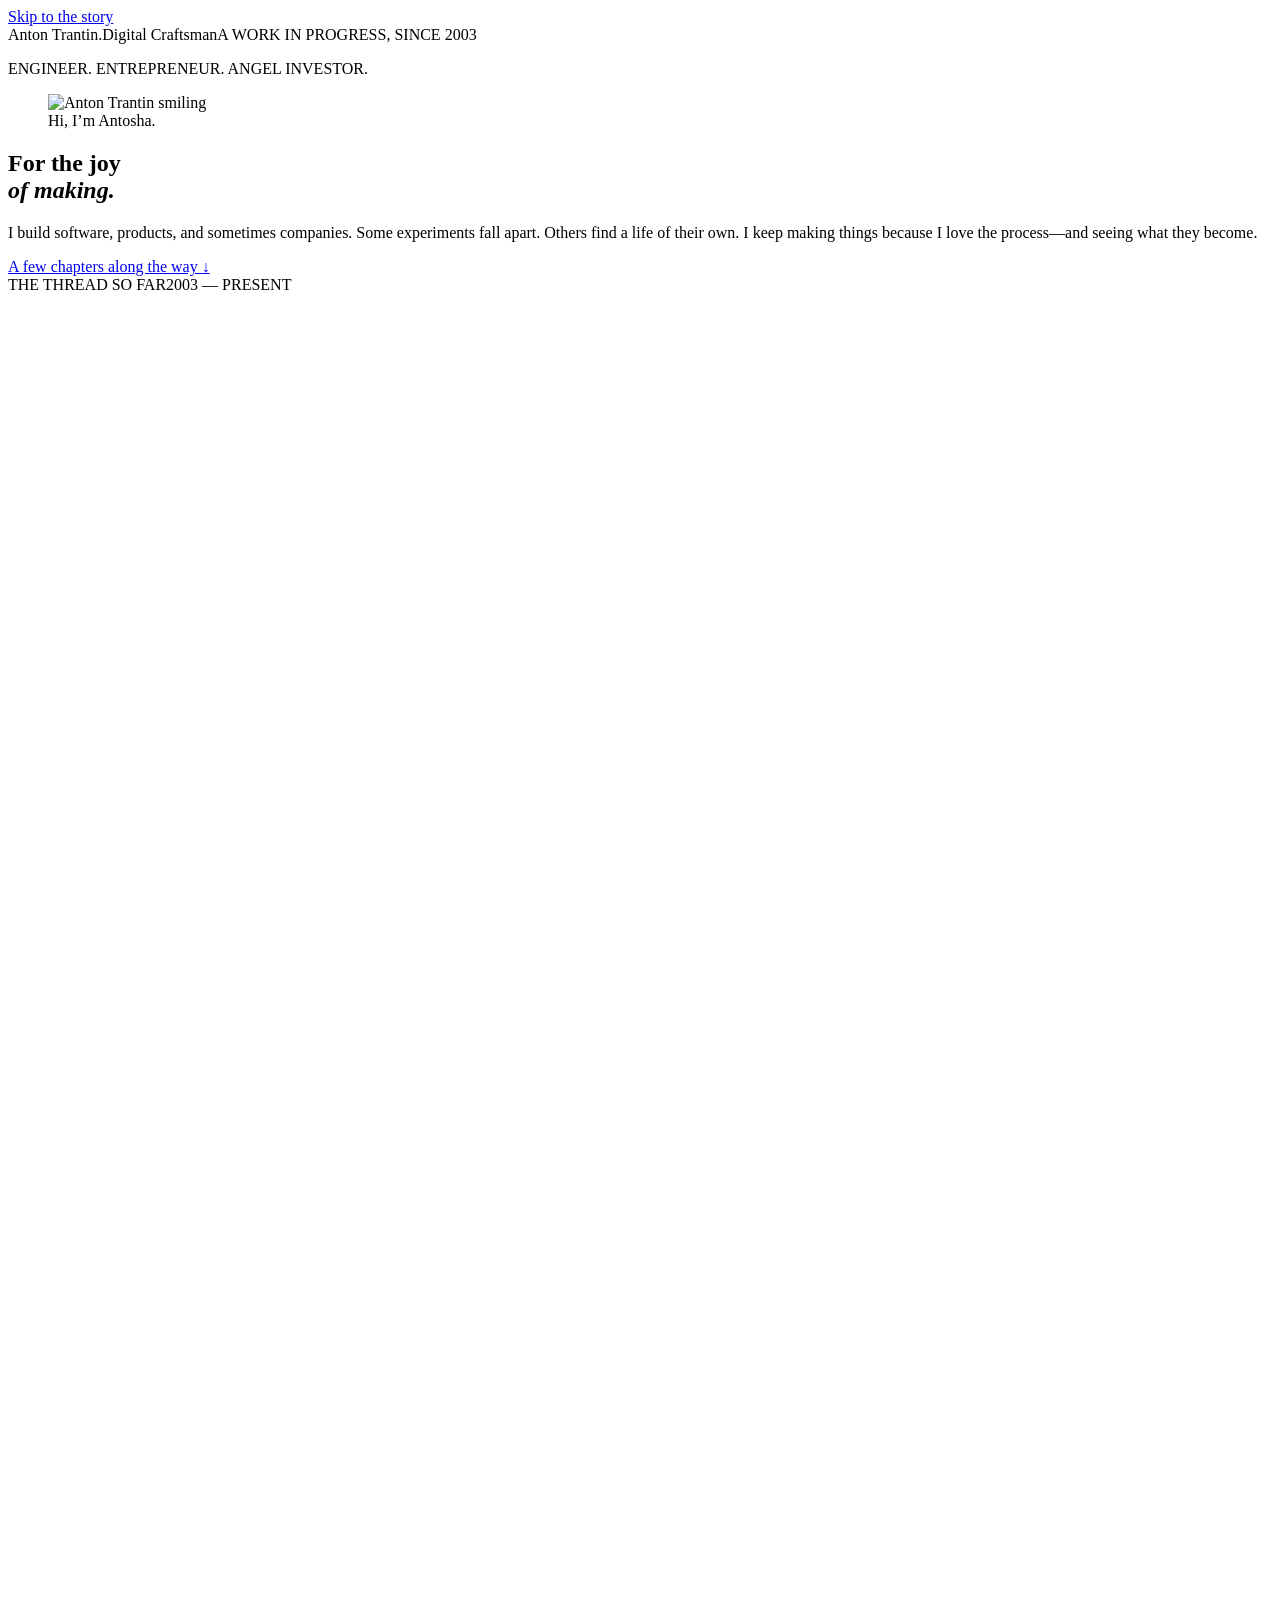
==== commit bf3b2e2a: "Use Antosha in the portrait greeting" ====
--- a/site/index.html
+++ b/site/index.html
@@ -1,2 +1,2 @@
-<!DOCTYPE html><html lang="en"><head><meta charSet="utf-8"/><meta name="viewport" content="width=device-width, initial-scale=1"/><link rel="stylesheet" href="/_next/static/css/index.BtQ5a9o5.css" data-rsc-css-href="/_next/static/css/index.BtQ5a9o5.css" data-precedence="vite-rsc/importer-resources"/><link rel="stylesheet" href="/_next/static/css/orange-interlude.C385qkth.css" data-precedence="vite-rsc/client-reference"/><link rel="modulepreload" fetchPriority="low" href="/_next/static/chunks/index-CFfybS7l.js"/><script src="/_next/static/chunks/rolldown-runtime-C60lm6uB.js" type="module" async=""></script><script src="/_next/static/chunks/framework-D_rUT4EX.js" type="module" async=""></script><link rel="modulepreload" href="/_next/static/chunks/layout-segment-context-qO1BnES_.js" crossorigin=""/><link rel="modulepreload" href="/_next/static/chunks/timeline-motion-aFd_JemU.js" crossorigin=""/><link rel="modulepreload" href="/_next/static/chunks/orange-interlude-C0UrJXHa.js" crossorigin=""/><title>Anton Trantin — Digital Craftsman</title><meta name="description" content="Digital craftsman, engineer, entrepreneur, and angel investor. Building software, products, and sometimes companies—for the joy of making."/><link rel="icon" href="/favicon.svg"/><script>Object.assign(((self[Symbol.for("vinext.navigationRuntime")]??={bootstrap:{routeManifest:null},functions:{}}).bootstrap.rsc??={rsc:[]}),{params:{},nav:{"pathname":"/","searchParams":[]}})</script><link rel="modulepreload" href="/_next/static/chunks/index-CFfybS7l.js" />
-</head><body><a class="skip-link" href="#story">Skip to the story</a><header class="masthead shell"><span class="wordmark">Anton Trantin<span class="orange">.</span><span class="craft-byline">Digital Craftsman</span></span><span class="masthead-note">A WORK IN PROGRESS, SINCE 2003</span></header><main><section class="hero shell" aria-labelledby="intro-title"><div class="hero-copy"><p class="eyebrow">ENGINEER. ENTREPRENEUR. ANGEL INVESTOR.</p><figure class="portrait-note"><img src="/portrait.png" alt="Anton Trantin smiling" width="250" height="250" fetchPriority="high"/><figcaption>Hi, I’m Anton.</figcaption></figure><h1 id="intro-title">For the joy<br/><em>of making.</em></h1><p class="intro">I build software, products, and sometimes companies. Some experiments fall apart. Others find a life of their own. I keep making things because I love the process—and seeing what they become.</p><a class="story-link" href="#story">A few chapters along the way <span aria-hidden="true">↓</span></a></div><div class="hero-foot"><span>THE THREAD SO FAR</span><span>2003 — PRESENT</span></div></section><section class="timeline shell" id="story" aria-label="My story"><svg class="timeline-thread" viewBox="0 0 70 1000" preserveAspectRatio="none" aria-hidden="true"><path class="thread-base" d="M35 0V1000"></path><path class="thread-active" d="M35 0V1000"></path></svg><article class="chapter"><div class="chapter-date">2003–2009<span class="chapter-index">01 / THE BEGINNING</span></div><div class="chapter-body"><h2>Curiosity gets practical.</h2><p>I got hooked on technology in 2003. By 2006, I was writing low-level software and drivers for satellite ground stations. C++, assembly, and a very tangible connection between code and the real world.</p><p>At Bauman Moscow State Technical University, my thesis took me to SIBERIA-2, an electron storage ring, to work on a micromechanical gyroscope-accelerometer.</p><p class="aside">An unusually large machine. A very small device.</p></div></article><article class="chapter"><div class="chapter-date">2009–2015<span class="chapter-index">02 / THE REAL WORLD</span></div><div class="chapter-body"><h2>Software meets<br/>the real world.</h2><p>Airport operations. Enterprise systems. Intelligent transport infrastructure for the 2014 Winter Olympics in Sochi. Different industries, different stacks, and software that had to work beyond a demo.</p><p>I moved from writing code to designing systems and leading teams. Somewhere along the way, I realised that the hardest problems were often in communication and business, rather than the technology itself.</p><p class="aside">The stack changes. That lesson holds up.</p></div></article><article class="chapter"><div class="chapter-date">2016–2019<span class="chapter-index">03 / INTO BUSINESS</span></div><div class="chapter-body"><h2>Learning to be<br/>a founder.</h2><p>After studying software engineering at Innopolis University, I co-founded Innosoft and became deeply involved in building YORSO, a B2B platform for the seafood industry.</p><p>I went from CTO to CEO, learning product, sales, fundraising, and company-building by doing them. The journey took us through the 500 Startups &amp; Sberbank accelerator and to recognition at Fish 2.0, held at Stanford.</p><p class="aside">I knew software. There was a lot to learn about fish.</p></div></article><article class="chapter"><div class="chapter-date">2020–2025<span class="chapter-index">04 / CONSUMER SCALE</span></div><div class="chapter-body"><h2>A much bigger<br/>everyday audience.</h2><p>In 2020, I started building in the mass-market consumer space. Products for everyday use, reaching people around the world.</p><p>That work grew into an international business, with companies operating in 11+ countries. The products reach users worldwide.</p><div class="cumulative"><span class="big-number">600M<span>+</span></span><div><strong>Cumulative installs</strong><span>Since 2020, through today</span></div></div></div></article><article class="chapter chapter-investing"><div class="chapter-date">Along the way<span class="chapter-index">05 / PEOPLE</span></div><div class="chapter-body"><h2>Backing people.</h2><p class="investing-statement">I back entrepreneurs—the people doing the work.</p><p>Angel investing has become another part of the journey. For me, it starts with the person building the business.</p></div></article><article class="chapter chapter-now"><div class="chapter-date">2025–present<span class="chapter-index"><span class="now-dot"></span>06 / STILL BUILDING</span></div><div class="chapter-body"><h2>Same curiosity.<br/><em>New possibilities.</em></h2><p>Since 2025, I’ve been building an AI-centric company and AI-centric products. Agents are part of how we work every day, alongside a team of five people.</p><p>The tools have changed—from C++ and assembly to AI agents. The craft still means deciding what’s worth making, caring about the details, and bringing it into the world.</p><p>We currently run ten live products, with five million daily active users—and the audience keeps growing. Everything is built in-house. No contractors.</p><dl class="current-metrics"><div><dt>Live products</dt><dd>10</dd></div><div><dt>Daily active users</dt><dd>5M</dd></div><div><dt>People, fully in-house</dt><dd>5</dd></div></dl><p class="metric-caption">The team today. The next chapter is already underway.</p></div></article></section><section class="closing shell" aria-labelledby="closing-title"><p class="eyebrow">NOT A STRAIGHT LINE. STILL A GOOD JOURNEY.</p><h2 id="closing-title">Dozens of experiments. Two mini-exits.<br/> Some things broke. Some are still growing.</h2><p class="craft-way">Making things has become a way of life.</p><p class="craft-signature">Still building.</p><p class="build-loop"><span>build</span><b aria-hidden="true">→</b><span>fail</span><b aria-hidden="true">→</b><span>analyze</span><b aria-hidden="true">→</b><span>learn</span><b aria-hidden="true">→</b><span class="orange">repeat</span><span class="sr-only">. Repeat the cycle.</span></p></section><section class="orange-lab shell" id="orange-lab" aria-labelledby="orange-title"><div class="orange-lab-heading"><p class="eyebrow">A SMALL ORANGE INTERLUDE</p><h2 id="orange-title">Still a kid<br/><em>about some things.</em></h2><p>I love oranges. And Cheburashka.<br/>Some things don’t need a business case.</p></div><div class="orange-stage-wrap"><div class="orange-stage" role="img" aria-label="Cheburashka juggles oranges beside a wooden crate marked 86, drops them, and takes a harmless tumble."><div class="ground-line"></div><div class="crate sprite"></div><div class="cheburashka"><div class="standing sprite"></div><div class="fallen sprite"></div></div><div class="flying-orange orange-a"><div class="fruit sprite"></div></div><div class="flying-orange orange-b"><div class="fruit sprite"></div></div><div class="flying-orange orange-c"><div class="fruit sprite"></div></div></div><div class="orange-caption"><p id="orange-status" aria-live="polite">86 oranges. What could possibly go wrong?</p><button type="button" tabindex="0" data-slot="button" id="orange-play" class="group/button inline-flex shrink-0 items-center justify-center rounded-lg border border-transparent bg-clip-padding text-sm font-medium whitespace-nowrap transition-all outline-none select-none focus-visible:border-ring focus-visible:ring-3 focus-visible:ring-ring/50 active:not-aria-[haspopup]:translate-y-px disabled:pointer-events-none disabled:opacity-50 aria-invalid:border-destructive aria-invalid:ring-3 aria-invalid:ring-destructive/20 dark:aria-invalid:border-destructive/50 dark:aria-invalid:ring-destructive/40 [&amp;_svg]:pointer-events-none [&amp;_svg]:shrink-0 [&amp;_svg:not([class*=&#x27;size-&#x27;])]:size-4 hover:bg-muted hover:text-foreground aria-expanded:bg-muted aria-expanded:text-foreground dark:hover:bg-muted/50 h-8 gap-1.5 px-2.5 has-data-[icon=inline-end]:pr-2 has-data-[icon=inline-start]:pl-2">Let’s try<!-- --> <span aria-hidden="true">↗</span></button></div></div></section></main><footer class="footer shell"><span class="footer-signature">Anton Trantin<span class="orange">.</span></span><nav aria-label="Find me online"><a href="https://www.linkedin.com/in/atrantin/" target="_blank" rel="noopener noreferrer">LinkedIn <span aria-hidden="true">↗</span></a><a href="https://fb.com/anton.trantin" target="_blank" rel="noopener noreferrer">Facebook <span aria-hidden="true">↗</span></a><a href="https://t.me/atrantin" target="_blank" rel="noopener noreferrer">Telegram <span aria-hidden="true">↗</span></a><a href="https://twitter.com/antontrantin" target="_blank" rel="noopener noreferrer">X <span aria-hidden="true">↗</span></a></nav></footer><script type="module" src="/_next/static/chunks/index-CFfybS7l.js" id="_R_" async=""></script><script>((self[Symbol.for("vinext.navigationRuntime")]??={bootstrap:{routeManifest:null},functions:{}}).bootstrap.rsc??={rsc:[]}).rsc.push("0:{\"page:/\":\"$L1\",\"layout:/\":\"$L2\",\"route:/\":\"$L3\",\"__route\":\"route:/\",\"__interceptionContext\":null,\"__layoutIds\":[\"layout:/\"],\"__rootLayout\":\"/\",\"__bfcacheSegmentIdentities\":{\"layout:/\":\"[\\\"layout\\\",\\\"layout:/\\\",\\\"root-boundary:/\\\",\\\"\\\"]\",\"page:/\":\"[\\\"page\\\",\\\"page:/\\\",\\\"root-boundary:/\\\",\\\"\\\"]\"},\"__srcPage\":[\"page\"],\"__layoutFlags\":{\"layout:/\":\"s\"},\"__artifactCompatibility\":{\"schemaVersion\":1,\"graphVersion\":\"app-route-graph:1177fd80f83fa7b0\",\"deploymentVersion\":\"100cdb9e-cbf3-4646-b88f-4683036815b5\",\"appElementsSchemaVersion\":1,\"rscPayloadSchemaVersion\":1,\"rootBoundaryId\":\"/\",\"renderEpoch\":null}}\n")</script><script>((self[Symbol.for("vinext.navigationRuntime")]??={bootstrap:{routeManifest:null},functions:{}}).bootstrap.rsc??={rsc:[]}).rsc.push("4:I[\"1c04c39e3195\",[],\"Children\",1]\n")</script><script>((self[Symbol.for("vinext.navigationRuntime")]??={bootstrap:{routeManifest:null},functions:{}}).bootstrap.rsc??={rsc:[]}).rsc.push("5:I[\"8337e79947f7\",[],\"GlobalErrorBoundary\",1]\n")</script><script>((self[Symbol.for("vinext.navigationRuntime")]??={bootstrap:{routeManifest:null},functions:{}}).bootstrap.rsc??={rsc:[]}).rsc.push("6:I[\"948ca13c4f7f\",[],\"default\",1]\n")</script><script>((self[Symbol.for("vinext.navigationRuntime")]??={bootstrap:{routeManifest:null},functions:{}}).bootstrap.rsc??={rsc:[]}).rsc.push("7:I[\"8337e79947f7\",[],\"ErrorBoundary\",1]\n")</script><script>((self[Symbol.for("vinext.navigationRuntime")]??={bootstrap:{routeManifest:null},functions:{}}).bootstrap.rsc??={rsc:[]}).rsc.push("8:I[\"76c4d68da424\",[],\"LayoutSegmentProvider\",1]\n")</script><script>((self[Symbol.for("vinext.navigationRuntime")]??={bootstrap:{routeManifest:null},functions:{}}).bootstrap.rsc??={rsc:[]}).rsc.push("9:I[\"1c04c39e3195\",[],\"Slot\",1]\n")</script><script>((self[Symbol.for("vinext.navigationRuntime")]??={bootstrap:{routeManifest:null},functions:{}}).bootstrap.rsc??={rsc:[]}).rsc.push("a:I[\"8337e79947f7\",[],\"NotFoundBoundary\",1]\n")</script><script>((self[Symbol.for("vinext.navigationRuntime")]??={bootstrap:{routeManifest:null},functions:{}}).bootstrap.rsc??={rsc:[]}).rsc.push("b:I[\"44dade1c730f\",[],\"AppRouterScrollTarget\",1]\n")</script><script>((self[Symbol.for("vinext.navigationRuntime")]??={bootstrap:{routeManifest:null},functions:{}}).bootstrap.rsc??={rsc:[]}).rsc.push("c:I[\"8337e79947f7\",[],\"RedirectBoundary\",1]\n")</script><script>((self[Symbol.for("vinext.navigationRuntime")]??={bootstrap:{routeManifest:null},functions:{}}).bootstrap.rsc??={rsc:[]}).rsc.push(":HL[\"/_next/static/css/index.BtQ5a9o5.css\",\"style\"     ]\n")</script><script>((self[Symbol.for("vinext.navigationRuntime")]??={bootstrap:{routeManifest:null},functions:{}}).bootstrap.rsc??={rsc:[]}).rsc.push("2:[[[\"$\",\"link\",\"css:/_next/static/css/index.BtQ5a9o5.css\",{\"rel\":\"stylesheet\",\"precedence\":\"vite-rsc/importer-resources\",\"href\":\"/_next/static/css/index.BtQ5a9o5.css\",\"data-rsc-css-href\":\"/_next/static/css/index.BtQ5a9o5.css\"}],\"$undefined\"],[\"$\",\"html\",null,{\"lang\":\"en\",\"children\":[\"$\",\"body\",null,{\"children\":[\"$\",\"$L4\",null,{}]}]}]]\n")</script><script>((self[Symbol.for("vinext.navigationRuntime")]??={bootstrap:{routeManifest:null},functions:{}}).bootstrap.rsc??={rsc:[]}).rsc.push("3:[[[\"$\",\"meta\",null,{\"charSet\":\"utf-8\"}],[[\"$\",\"title\",\"0\",{\"children\":\"Anton Trantin — Digital Craftsman\"}],[\"$\",\"meta\",\"1\",{\"name\":\"description\",\"content\":\"Digital craftsman, engineer, entrepreneur, and angel investor. Building software, products, and sometimes companies—for the joy of making.\"}],[\"$\",\"link\",\"2\",{\"data-vinext-streamed-icon\":\"$undefined\",\"rel\":\"icon\",\"href\":\"/favicon.svg\",\"type\":\"$undefined\",\"sizes\":\"$undefined\",\"color\":\"$undefined\",\"media\":\"$undefined\",\"fetchPriority\":\"$undefined\"}]],[[\"$\",\"meta\",\"0\",{\"name\":\"viewport\",\"content\":\"width=device-width, initial-scale=1\"}]]],[\"$\",\"$L5\",null,{\"fallback\":\"$6\",\"children\":[\"$\",\"$L7\",null,{\"fallback\":\"$6\",\"children\":[\"$\",\"$L8\",null,{\"providerId\":\"layout:/\",\"segmentMap\":{\"children\":[]},\"children\":[\"$\",\"$L9\",null,{\"id\":\"layout:/\",\"parallelSlots\":\"$undefined\",\"children\":[\"$\",\"$La\",null,{\"resetKey\":\"\",\"fallback\":[[\"$\",\"title\",null,{\"children\":\"404: This page could not be found.\"}],[\"$\",\"div\",null,{\"style\":{\"fontFamily\":\"system-ui,\\\"Segoe UI\\\",Roboto,Helvetica,Arial,sans-serif,\\\"Apple Color Emoji\\\",\\\"Segoe UI Emoji\\\"\",\"height\":\"100vh\",\"textAlign\":\"center\",\"display\":\"flex\",\"flexDirection\":\"column\",\"alignItems\":\"center\",\"justifyContent\":\"center\"},\"children\":[\"$\",\"div\",null,{\"children\":[[\"$\",\"style\",null,{\"dangerouslySetInnerHTML\":{\"__html\":\"body{color:#000;background:#fff;margin:0}.next-error-h1{border-right:1px solid rgba(0,0,0,.3)}@media (prefers-color-scheme:dark){body{color:#fff;background:#000}.next-error-h1{border-right:1px solid rgba(255,255,255,.3)}}\"}}],[\"$\",\"h1\",null,{\"className\":\"next-error-h1\",\"style\":{\"display\":\"inline-block\",\"margin\":\"0 20px 0 0\",\"padding\":\"0 23px 0 0\",\"fontSize\":24,\"fontWeight\":500,\"verticalAlign\":\"top\",\"lineHeight\":\"49px\"},\"children\":404}],[\"$\",\"div\",null,{\"style\":{\"display\":\"inline-block\"},\"children\":[\"$\",\"h2\",null,{\"style\":{\"fontSize\":14,\"fontWeight\":400,\"lineHeight\":\"49px\",\"margin\":0},\"children\":\"This page could not be found.\"}]}]]}]}]],\"children\":[\"$\",\"$Lb\",null,{\"children\":[\"$\",\"$Lc\",null,{\"children\":[[\"$\",\"$L8\",null,{\"providerId\":\"page:/\",\"segmentMap\":{\"children\":[\"__PAGE__\"]},\"children\":[\"$\",\"$L9\",null,{\"id\":\"page:/\"}]}],null]}]}]}]}]}]}]}],null,null]\n")</script><script>((self[Symbol.for("vinext.navigationRuntime")]??={bootstrap:{routeManifest:null},functions:{}}).bootstrap.rsc??={rsc:[]}).rsc.push("d:I[\"e00cfa304001\",[],\"default\",1]\n")</script><script>((self[Symbol.for("vinext.navigationRuntime")]??={bootstrap:{routeManifest:null},functions:{}}).bootstrap.rsc??={rsc:[]}).rsc.push(":HL[\"/portrait.png\",\"image\",{\"fetchPriority\":\"high\"}]\n")</script><script>((self[Symbol.for("vinext.navigationRuntime")]??={bootstrap:{routeManifest:null},functions:{}}).bootstrap.rsc??={rsc:[]}).rsc.push("1:[[\"$\",\"a\",null,{\"className\":\"skip-link\",\"href\":\"#story\",\"children\":\"Skip to the story\"}],[\"$\",\"header\",null,{\"className\":\"masthead shell\",\"children\":[[\"$\",\"span\",null,{\"className\":\"wordmark\",\"children\":[\"Anton Trantin\",[\"$\",\"span\",null,{\"className\":\"orange\",\"children\":\".\"}],[\"$\",\"span\",null,{\"className\":\"craft-byline\",\"children\":\"Digital Craftsman\"}]]}],[\"$\",\"span\",null,{\"className\":\"masthead-note\",\"children\":\"A WORK IN PROGRESS, SINCE 2003\"}]]}],[\"$\",\"main\",null,{\"children\":[[\"$\",\"section\",null,{\"className\":\"hero shell\",\"aria-labelledby\":\"intro-title\",\"children\":[[\"$\",\"div\",null,{\"className\":\"hero-copy\",\"children\":[[\"$\",\"p\",null,{\"className\":\"eyebrow\",\"children\":\"ENGINEER. ENTREPRENEUR. ANGEL INVESTOR.\"}],[\"$\",\"figure\",null,{\"className\":\"portrait-note\",\"children\":[[\"$\",\"img\",null,{\"src\":\"/portrait.png\",\"alt\":\"Anton Trantin smiling\",\"width\":\"250\",\"height\":\"250\",\"fetchPriority\":\"high\"}],[\"$\",\"figcaption\",null,{\"children\":\"Hi, I’m Anton.\"}]]}],[\"$\",\"h1\",null,{\"id\":\"intro-title\",\"children\":[\"For the joy\",[\"$\",\"br\",null,{}],[\"$\",\"em\",null,{\"children\":\"of making.\"}]]}],[\"$\",\"p\",null,{\"className\":\"intro\",\"children\":\"I build software, products, and sometimes companies. Some experiments fall apart. Others find a life of their own. I keep making things because I love the process—and seeing what they become.\"}],[\"$\",\"a\",null,{\"className\":\"story-link\",\"href\":\"#story\",\"children\":[\"A few chapters along the way \",[\"$\",\"span\",null,{\"aria-hidden\":\"true\",\"children\":\"↓\"}]]}]]}],[\"$\",\"div\",null,{\"className\":\"hero-foot\",\"children\":[[\"$\",\"span\",null,{\"children\":\"THE THREAD SO FAR\"}],[\"$\",\"span\",null,{\"children\":\"2003 — PRESENT\"}]]}]]}],[\"$\",\"section\",null,{\"className\":\"timeline shell\",\"id\":\"story\",\"aria-label\":\"My story\",\"children\":[[\"$\",\"$Ld\",null,{}],[\"$\",\"article\",null,{\"className\":\"chapter\",\"children\":[[\"$\",\"div\",null,{\"className\":\"chapter-date\",\"children\":[\"2003–2009\",[\"$\",\"span\",null,{\"className\":\"chapter-index\",\"children\":\"01 / THE BEGINNING\"}]]}],[\"$\",\"div\",null,{\"className\":\"chapter-body\",\"children\":[[\"$\",\"h2\",null,{\"children\":\"Curiosity gets practical.\"}],[\"$\",\"p\",null,{\"children\":\"I got hooked on technology in 2003. By 2006, I was writing low-level software and drivers for satellite ground stations. C++, assembly, and a very tangible connection between code and the real world.\"}],[\"$\",\"p\",null,{\"children\":\"At Bauman Moscow State Technical University, my thesis took me to SIBERIA-2, an electron storage ring, to work on a micromechanical gyroscope-accelerometer.\"}],[\"$\",\"p\",null,{\"className\":\"aside\",\"children\":\"An unusually large machine. A very small device.\"}]]}]]}],[\"$\",\"article\",null,{\"className\":\"chapter\",\"children\":[[\"$\",\"div\",null,{\"className\":\"chapter-date\",\"children\":[\"2009–2015\",[\"$\",\"span\",null,{\"className\":\"chapter-index\",\"children\":\"02 / THE REAL WORLD\"}]]}],[\"$\",\"div\",null,{\"className\":\"chapter-body\",\"children\":[[\"$\",\"h2\",null,{\"children\":[\"Software meets\",[\"$\",\"br\",null,{}],\"the real world.\"]}],[\"$\",\"p\",null,{\"children\":\"Airport operations. Enterprise systems. Intelligent transport infrastructure for the 2014 Winter Olympics in Sochi. Different industries, different stacks, and software that had to work beyond a demo.\"}],[\"$\",\"p\",null,{\"children\":\"I moved from writing code to designing systems and leading teams. Somewhere along the way, I realised that the hardest problems were often in communication and business, rather than the technology itself.\"}],[\"$\",\"p\",null,{\"className\":\"aside\",\"children\":\"The stack changes. That lesson holds up.\"}]]}]]}],[\"$\",\"article\",null,{\"className\":\"chapter\",\"children\":[[\"$\",\"div\",null,{\"className\":\"chapter-date\",\"children\":[\"2016–2019\",[\"$\",\"span\",null,{\"className\":\"chapter-index\",\"children\":\"03 / INTO BUSINESS\"}]]}],[\"$\",\"div\",null,{\"className\":\"chapter-body\",\"children\":[[\"$\",\"h2\",null,{\"children\":[\"Learning to be\",[\"$\",\"br\",null,{}],\"a founder.\"]}],[\"$\",\"p\",null,{\"children\":\"After studying software engineering at Innopolis University, I co-founded Innosoft and became deeply involved in building YORSO, a B2B platform for the seafood industry.\"}],[\"$\",\"p\",null,{\"children\":\"I went from CTO to CEO, learning product, sales, fundraising, and company-building by doing them. The journey took us through the 500 Startups \u0026 Sberbank accelerator and to recognition at Fish 2.0, held at Stanford.\"}],\"$Le\"]}]]}],\"$Lf\",\"$L10\",\"$L11\"]}],\"$L12\",\"$L13\"]}],\"$L14\"]\n")</script><script>((self[Symbol.for("vinext.navigationRuntime")]??={bootstrap:{routeManifest:null},functions:{}}).bootstrap.rsc??={rsc:[]}).rsc.push("15:I[\"910b382cf455\",[],\"default\",1]\n")</script><script>((self[Symbol.for("vinext.navigationRuntime")]??={bootstrap:{routeManifest:null},functions:{}}).bootstrap.rsc??={rsc:[]}).rsc.push("e:[\"$\",\"p\",null,{\"className\":\"aside\",\"children\":\"I knew software. There was a lot to learn about fish.\"}]\n")</script><script>((self[Symbol.for("vinext.navigationRuntime")]??={bootstrap:{routeManifest:null},functions:{}}).bootstrap.rsc??={rsc:[]}).rsc.push("f:[\"$\",\"article\",null,{\"className\":\"chapter\",\"children\":[[\"$\",\"div\",null,{\"className\":\"chapter-date\",\"children\":[\"2020–2025\",[\"$\",\"span\",null,{\"className\":\"chapter-index\",\"children\":\"04 / CONSUMER SCALE\"}]]}],[\"$\",\"div\",null,{\"className\":\"chapter-body\",\"children\":[[\"$\",\"h2\",null,{\"children\":[\"A much bigger\",[\"$\",\"br\",null,{}],\"everyday audience.\"]}],[\"$\",\"p\",null,{\"children\":\"In 2020, I started building in the mass-market consumer space. Products for everyday use, reaching people around the world.\"}],[\"$\",\"p\",null,{\"children\":\"That work grew into an international business, with companies operating in 11+ countries. The products reach users worldwide.\"}],[\"$\",\"div\",null,{\"className\":\"cumulative\",\"children\":[[\"$\",\"span\",null,{\"className\":\"big-number\",\"children\":[\"600M\",[\"$\",\"span\",null,{\"children\":\"+\"}]]}],[\"$\",\"div\",null,{\"children\":[[\"$\",\"strong\",null,{\"children\":\"Cumulative installs\"}],[\"$\",\"span\",null,{\"children\":\"Since 2020, through today\"}]]}]]}]]}]]}]\n")</script><script>((self[Symbol.for("vinext.navigationRuntime")]??={bootstrap:{routeManifest:null},functions:{}}).bootstrap.rsc??={rsc:[]}).rsc.push("10:[\"$\",\"article\",null,{\"className\":\"chapter chapter-investing\",\"children\":[[\"$\",\"div\",null,{\"className\":\"chapter-date\",\"children\":[\"Along the way\",[\"$\",\"span\",null,{\"className\":\"chapter-index\",\"children\":\"05 / PEOPLE\"}]]}],[\"$\",\"div\",null,{\"className\":\"chapter-body\",\"children\":[[\"$\",\"h2\",null,{\"children\":\"Backing people.\"}],[\"$\",\"p\",null,{\"className\":\"investing-statement\",\"children\":\"I back entrepreneurs—the people doing the work.\"}],[\"$\",\"p\",null,{\"children\":\"Angel investing has become another part of the journey. For me, it starts with the person building the business.\"}]]}]]}]\n")</script><script>((self[Symbol.for("vinext.navigationRuntime")]??={bootstrap:{routeManifest:null},functions:{}}).bootstrap.rsc??={rsc:[]}).rsc.push("11:[\"$\",\"article\",null,{\"className\":\"chapter chapter-now\",\"children\":[[\"$\",\"div\",null,{\"className\":\"chapter-date\",\"children\":[\"2025–present\",[\"$\",\"span\",null,{\"className\":\"chapter-index\",\"children\":[[\"$\",\"span\",null,{\"className\":\"now-dot\"}],\"06 / STILL BUILDING\"]}]]}],[\"$\",\"div\",null,{\"className\":\"chapter-body\",\"children\":[[\"$\",\"h2\",null,{\"children\":[\"Same curiosity.\",[\"$\",\"br\",null,{}],[\"$\",\"em\",null,{\"children\":\"New possibilities.\"}]]}],[\"$\",\"p\",null,{\"children\":\"Since 2025, I’ve been building an AI-centric company and AI-centric products. Agents are part of how we work every day, alongside a team of five people.\"}],[\"$\",\"p\",null,{\"children\":\"The tools have changed—from C++ and assembly to AI agents. The craft still means deciding what’s worth making, caring about the details, and bringing it into the world.\"}],[\"$\",\"p\",null,{\"children\":\"We currently run ten live products, with five million daily active users—and the audience keeps growing. Everything is built in-house. No contractors.\"}],[\"$\",\"dl\",null,{\"className\":\"current-metrics\",\"children\":[[\"$\",\"div\",null,{\"children\":[[\"$\",\"dt\",null,{\"children\":\"Live products\"}],[\"$\",\"dd\",null,{\"children\":\"10\"}]]}],[\"$\",\"div\",null,{\"children\":[[\"$\",\"dt\",null,{\"children\":\"Daily active users\"}],[\"$\",\"dd\",null,{\"children\":\"5M\"}]]}],[\"$\",\"div\",null,{\"children\":[[\"$\",\"dt\",null,{\"children\":\"People, fully in-house\"}],[\"$\",\"dd\",null,{\"children\":\"5\"}]]}]]}],[\"$\",\"p\",null,{\"className\":\"metric-caption\",\"children\":\"The team today. The next chapter is already underway.\"}]]}]]}]\n")</script><script>((self[Symbol.for("vinext.navigationRuntime")]??={bootstrap:{routeManifest:null},functions:{}}).bootstrap.rsc??={rsc:[]}).rsc.push("12:[\"$\",\"section\",null,{\"className\":\"closing shell\",\"aria-labelledby\":\"closing-title\",\"children\":[[\"$\",\"p\",null,{\"className\":\"eyebrow\",\"children\":\"NOT A STRAIGHT LINE. STILL A GOOD JOURNEY.\"}],[\"$\",\"h2\",null,{\"id\":\"closing-title\",\"children\":[\"Dozens of experiments. Two mini-exits.\",[\"$\",\"br\",null,{}],\" Some things broke. Some are still growing.\"]}],[\"$\",\"p\",null,{\"className\":\"craft-way\",\"children\":\"Making things has become a way of life.\"}],[\"$\",\"p\",null,{\"className\":\"craft-signature\",\"children\":\"Still building.\"}],[\"$\",\"p\",null,{\"className\":\"build-loop\",\"children\":[[\"$\",\"span\",null,{\"children\":\"build\"}],[\"$\",\"b\",null,{\"aria-hidden\":\"true\",\"children\":\"→\"}],[\"$\",\"span\",null,{\"children\":\"fail\"}],[\"$\",\"b\",null,{\"aria-hidden\":\"true\",\"children\":\"→\"}],[\"$\",\"span\",null,{\"children\":\"analyze\"}],[\"$\",\"b\",null,{\"aria-hidden\":\"true\",\"children\":\"→\"}],[\"$\",\"span\",null,{\"children\":\"learn\"}],[\"$\",\"b\",null,{\"aria-hidden\":\"true\",\"children\":\"→\"}],[\"$\",\"span\",null,{\"className\":\"orange\",\"children\":\"repeat\"}],[\"$\",\"span\",null,{\"className\":\"sr-only\",\"children\":\". Repeat the cycle.\"}]]}]]}]\n")</script><script>((self[Symbol.for("vinext.navigationRuntime")]??={bootstrap:{routeManifest:null},functions:{}}).bootstrap.rsc??={rsc:[]}).rsc.push("13:[\"$\",\"$L15\",null,{}]\n")</script><script>((self[Symbol.for("vinext.navigationRuntime")]??={bootstrap:{routeManifest:null},functions:{}}).bootstrap.rsc??={rsc:[]}).rsc.push("14:[\"$\",\"footer\",null,{\"className\":\"footer shell\",\"children\":[[\"$\",\"span\",null,{\"className\":\"footer-signature\",\"children\":[\"Anton Trantin\",[\"$\",\"span\",null,{\"className\":\"orange\",\"children\":\".\"}]]}],[\"$\",\"nav\",null,{\"aria-label\":\"Find me online\",\"children\":[[\"$\",\"a\",null,{\"href\":\"https://www.linkedin.com/in/atrantin/\",\"target\":\"_blank\",\"rel\":\"noopener noreferrer\",\"children\":[\"LinkedIn \",[\"$\",\"span\",null,{\"aria-hidden\":\"true\",\"children\":\"↗\"}]]}],[\"$\",\"a\",null,{\"href\":\"https://fb.com/anton.trantin\",\"target\":\"_blank\",\"rel\":\"noopener noreferrer\",\"children\":[\"Facebook \",[\"$\",\"span\",null,{\"aria-hidden\":\"true\",\"children\":\"↗\"}]]}],[\"$\",\"a\",null,{\"href\":\"https://t.me/atrantin\",\"target\":\"_blank\",\"rel\":\"noopener noreferrer\",\"children\":[\"Telegram \",[\"$\",\"span\",null,{\"aria-hidden\":\"true\",\"children\":\"↗\"}]]}],[\"$\",\"a\",null,{\"href\":\"https://twitter.com/antontrantin\",\"target\":\"_blank\",\"rel\":\"noopener noreferrer\",\"children\":[\"X \",[\"$\",\"span\",null,{\"aria-hidden\":\"true\",\"children\":\"↗\"}]]}]]}]]}]\n")</script><script>Object.assign(((self[Symbol.for("vinext.navigationRuntime")]??={bootstrap:{routeManifest:null},functions:{}}).bootstrap.rsc??={rsc:[]}),{"initialCacheKind":"static"});((self[Symbol.for("vinext.navigationRuntime")]??={bootstrap:{routeManifest:null},functions:{}}).bootstrap.rsc??={rsc:[]}).done=true</script></body></html>+<!DOCTYPE html><html lang="en"><head><meta charSet="utf-8"/><meta name="viewport" content="width=device-width, initial-scale=1"/><link rel="stylesheet" href="/_next/static/css/index.BtQ5a9o5.css" data-rsc-css-href="/_next/static/css/index.BtQ5a9o5.css" data-precedence="vite-rsc/importer-resources"/><link rel="stylesheet" href="/_next/static/css/orange-interlude.C385qkth.css" data-precedence="vite-rsc/client-reference"/><link rel="modulepreload" fetchPriority="low" href="/_next/static/chunks/index-CYriUsPy.js"/><script src="/_next/static/chunks/rolldown-runtime-C60lm6uB.js" type="module" async=""></script><script src="/_next/static/chunks/framework-D_rUT4EX.js" type="module" async=""></script><link rel="modulepreload" href="/_next/static/chunks/layout-segment-context-BI-SQS2h.js" crossorigin=""/><link rel="modulepreload" href="/_next/static/chunks/timeline-motion-aFd_JemU.js" crossorigin=""/><link rel="modulepreload" href="/_next/static/chunks/orange-interlude-C0UrJXHa.js" crossorigin=""/><title>Anton Trantin — Digital Craftsman</title><meta name="description" content="Digital craftsman, engineer, entrepreneur, and angel investor. Building software, products, and sometimes companies—for the joy of making."/><link rel="icon" href="/favicon.svg"/><script>Object.assign(((self[Symbol.for("vinext.navigationRuntime")]??={bootstrap:{routeManifest:null},functions:{}}).bootstrap.rsc??={rsc:[]}),{params:{},nav:{"pathname":"/","searchParams":[]}})</script><link rel="modulepreload" href="/_next/static/chunks/index-CYriUsPy.js" />
+</head><body><a class="skip-link" href="#story">Skip to the story</a><header class="masthead shell"><span class="wordmark">Anton Trantin<span class="orange">.</span><span class="craft-byline">Digital Craftsman</span></span><span class="masthead-note">A WORK IN PROGRESS, SINCE 2003</span></header><main><section class="hero shell" aria-labelledby="intro-title"><div class="hero-copy"><p class="eyebrow">ENGINEER. ENTREPRENEUR. ANGEL INVESTOR.</p><figure class="portrait-note"><img src="/portrait.png" alt="Anton Trantin smiling" width="250" height="250" fetchPriority="high"/><figcaption>Hi, I’m Antosha.</figcaption></figure><h1 id="intro-title">For the joy<br/><em>of making.</em></h1><p class="intro">I build software, products, and sometimes companies. Some experiments fall apart. Others find a life of their own. I keep making things because I love the process—and seeing what they become.</p><a class="story-link" href="#story">A few chapters along the way <span aria-hidden="true">↓</span></a></div><div class="hero-foot"><span>THE THREAD SO FAR</span><span>2003 — PRESENT</span></div></section><section class="timeline shell" id="story" aria-label="My story"><svg class="timeline-thread" viewBox="0 0 70 1000" preserveAspectRatio="none" aria-hidden="true"><path class="thread-base" d="M35 0V1000"></path><path class="thread-active" d="M35 0V1000"></path></svg><article class="chapter"><div class="chapter-date">2003–2009<span class="chapter-index">01 / THE BEGINNING</span></div><div class="chapter-body"><h2>Curiosity gets practical.</h2><p>I got hooked on technology in 2003. By 2006, I was writing low-level software and drivers for satellite ground stations. C++, assembly, and a very tangible connection between code and the real world.</p><p>At Bauman Moscow State Technical University, my thesis took me to SIBERIA-2, an electron storage ring, to work on a micromechanical gyroscope-accelerometer.</p><p class="aside">An unusually large machine. A very small device.</p></div></article><article class="chapter"><div class="chapter-date">2009–2015<span class="chapter-index">02 / THE REAL WORLD</span></div><div class="chapter-body"><h2>Software meets<br/>the real world.</h2><p>Airport operations. Enterprise systems. Intelligent transport infrastructure for the 2014 Winter Olympics in Sochi. Different industries, different stacks, and software that had to work beyond a demo.</p><p>I moved from writing code to designing systems and leading teams. Somewhere along the way, I realised that the hardest problems were often in communication and business, rather than the technology itself.</p><p class="aside">The stack changes. That lesson holds up.</p></div></article><article class="chapter"><div class="chapter-date">2016–2019<span class="chapter-index">03 / INTO BUSINESS</span></div><div class="chapter-body"><h2>Learning to be<br/>a founder.</h2><p>After studying software engineering at Innopolis University, I co-founded Innosoft and became deeply involved in building YORSO, a B2B platform for the seafood industry.</p><p>I went from CTO to CEO, learning product, sales, fundraising, and company-building by doing them. The journey took us through the 500 Startups &amp; Sberbank accelerator and to recognition at Fish 2.0, held at Stanford.</p><p class="aside">I knew software. There was a lot to learn about fish.</p></div></article><article class="chapter"><div class="chapter-date">2020–2025<span class="chapter-index">04 / CONSUMER SCALE</span></div><div class="chapter-body"><h2>A much bigger<br/>everyday audience.</h2><p>In 2020, I started building in the mass-market consumer space. Products for everyday use, reaching people around the world.</p><p>That work grew into an international business, with companies operating in 11+ countries. The products reach users worldwide.</p><div class="cumulative"><span class="big-number">600M<span>+</span></span><div><strong>Cumulative installs</strong><span>Since 2020, through today</span></div></div></div></article><article class="chapter chapter-investing"><div class="chapter-date">Along the way<span class="chapter-index">05 / PEOPLE</span></div><div class="chapter-body"><h2>Backing people.</h2><p class="investing-statement">I back entrepreneurs—the people doing the work.</p><p>Angel investing has become another part of the journey. For me, it starts with the person building the business.</p></div></article><article class="chapter chapter-now"><div class="chapter-date">2025–present<span class="chapter-index"><span class="now-dot"></span>06 / STILL BUILDING</span></div><div class="chapter-body"><h2>Same curiosity.<br/><em>New possibilities.</em></h2><p>Since 2025, I’ve been building an AI-centric company and AI-centric products. Agents are part of how we work every day, alongside a team of five people.</p><p>The tools have changed—from C++ and assembly to AI agents. The craft still means deciding what’s worth making, caring about the details, and bringing it into the world.</p><p>We currently run ten live products, with five million daily active users—and the audience keeps growing. Everything is built in-house. No contractors.</p><dl class="current-metrics"><div><dt>Live products</dt><dd>10</dd></div><div><dt>Daily active users</dt><dd>5M</dd></div><div><dt>People, fully in-house</dt><dd>5</dd></div></dl><p class="metric-caption">The team today. The next chapter is already underway.</p></div></article></section><section class="closing shell" aria-labelledby="closing-title"><p class="eyebrow">NOT A STRAIGHT LINE. STILL A GOOD JOURNEY.</p><h2 id="closing-title">Dozens of experiments. Two mini-exits.<br/> Some things broke. Some are still growing.</h2><p class="craft-way">Making things has become a way of life.</p><p class="craft-signature">Still building.</p><p class="build-loop"><span>build</span><b aria-hidden="true">→</b><span>fail</span><b aria-hidden="true">→</b><span>analyze</span><b aria-hidden="true">→</b><span>learn</span><b aria-hidden="true">→</b><span class="orange">repeat</span><span class="sr-only">. Repeat the cycle.</span></p></section><section class="orange-lab shell" id="orange-lab" aria-labelledby="orange-title"><div class="orange-lab-heading"><p class="eyebrow">A SMALL ORANGE INTERLUDE</p><h2 id="orange-title">Still a kid<br/><em>about some things.</em></h2><p>I love oranges. And Cheburashka.<br/>Some things don’t need a business case.</p></div><div class="orange-stage-wrap"><div class="orange-stage" role="img" aria-label="Cheburashka juggles oranges beside a wooden crate marked 86, drops them, and takes a harmless tumble."><div class="ground-line"></div><div class="crate sprite"></div><div class="cheburashka"><div class="standing sprite"></div><div class="fallen sprite"></div></div><div class="flying-orange orange-a"><div class="fruit sprite"></div></div><div class="flying-orange orange-b"><div class="fruit sprite"></div></div><div class="flying-orange orange-c"><div class="fruit sprite"></div></div></div><div class="orange-caption"><p id="orange-status" aria-live="polite">86 oranges. What could possibly go wrong?</p><button type="button" tabindex="0" data-slot="button" id="orange-play" class="group/button inline-flex shrink-0 items-center justify-center rounded-lg border border-transparent bg-clip-padding text-sm font-medium whitespace-nowrap transition-all outline-none select-none focus-visible:border-ring focus-visible:ring-3 focus-visible:ring-ring/50 active:not-aria-[haspopup]:translate-y-px disabled:pointer-events-none disabled:opacity-50 aria-invalid:border-destructive aria-invalid:ring-3 aria-invalid:ring-destructive/20 dark:aria-invalid:border-destructive/50 dark:aria-invalid:ring-destructive/40 [&amp;_svg]:pointer-events-none [&amp;_svg]:shrink-0 [&amp;_svg:not([class*=&#x27;size-&#x27;])]:size-4 hover:bg-muted hover:text-foreground aria-expanded:bg-muted aria-expanded:text-foreground dark:hover:bg-muted/50 h-8 gap-1.5 px-2.5 has-data-[icon=inline-end]:pr-2 has-data-[icon=inline-start]:pl-2">Let’s try<!-- --> <span aria-hidden="true">↗</span></button></div></div></section></main><footer class="footer shell"><span class="footer-signature">Anton Trantin<span class="orange">.</span></span><nav aria-label="Find me online"><a href="https://www.linkedin.com/in/atrantin/" target="_blank" rel="noopener noreferrer">LinkedIn <span aria-hidden="true">↗</span></a><a href="https://fb.com/anton.trantin" target="_blank" rel="noopener noreferrer">Facebook <span aria-hidden="true">↗</span></a><a href="https://t.me/atrantin" target="_blank" rel="noopener noreferrer">Telegram <span aria-hidden="true">↗</span></a><a href="https://twitter.com/antontrantin" target="_blank" rel="noopener noreferrer">X <span aria-hidden="true">↗</span></a></nav></footer><script type="module" src="/_next/static/chunks/index-CYriUsPy.js" id="_R_" async=""></script><script>((self[Symbol.for("vinext.navigationRuntime")]??={bootstrap:{routeManifest:null},functions:{}}).bootstrap.rsc??={rsc:[]}).rsc.push("0:{\"page:/\":\"$L1\",\"layout:/\":\"$L2\",\"route:/\":\"$L3\",\"__route\":\"route:/\",\"__interceptionContext\":null,\"__layoutIds\":[\"layout:/\"],\"__rootLayout\":\"/\",\"__bfcacheSegmentIdentities\":{\"layout:/\":\"[\\\"layout\\\",\\\"layout:/\\\",\\\"root-boundary:/\\\",\\\"\\\"]\",\"page:/\":\"[\\\"page\\\",\\\"page:/\\\",\\\"root-boundary:/\\\",\\\"\\\"]\"},\"__srcPage\":[\"page\"],\"__layoutFlags\":{\"layout:/\":\"s\"},\"__artifactCompatibility\":{\"schemaVersion\":1,\"graphVersion\":\"app-route-graph:1177fd80f83fa7b0\",\"deploymentVersion\":\"ae6d7124-1849-4394-945c-2e6caf59533f\",\"appElementsSchemaVersion\":1,\"rscPayloadSchemaVersion\":1,\"rootBoundaryId\":\"/\",\"renderEpoch\":null}}\n")</script><script>((self[Symbol.for("vinext.navigationRuntime")]??={bootstrap:{routeManifest:null},functions:{}}).bootstrap.rsc??={rsc:[]}).rsc.push("4:I[\"1c04c39e3195\",[],\"Children\",1]\n")</script><script>((self[Symbol.for("vinext.navigationRuntime")]??={bootstrap:{routeManifest:null},functions:{}}).bootstrap.rsc??={rsc:[]}).rsc.push("5:I[\"8337e79947f7\",[],\"GlobalErrorBoundary\",1]\n")</script><script>((self[Symbol.for("vinext.navigationRuntime")]??={bootstrap:{routeManifest:null},functions:{}}).bootstrap.rsc??={rsc:[]}).rsc.push("6:I[\"948ca13c4f7f\",[],\"default\",1]\n")</script><script>((self[Symbol.for("vinext.navigationRuntime")]??={bootstrap:{routeManifest:null},functions:{}}).bootstrap.rsc??={rsc:[]}).rsc.push("7:I[\"8337e79947f7\",[],\"ErrorBoundary\",1]\n")</script><script>((self[Symbol.for("vinext.navigationRuntime")]??={bootstrap:{routeManifest:null},functions:{}}).bootstrap.rsc??={rsc:[]}).rsc.push("8:I[\"76c4d68da424\",[],\"LayoutSegmentProvider\",1]\n")</script><script>((self[Symbol.for("vinext.navigationRuntime")]??={bootstrap:{routeManifest:null},functions:{}}).bootstrap.rsc??={rsc:[]}).rsc.push("9:I[\"1c04c39e3195\",[],\"Slot\",1]\n")</script><script>((self[Symbol.for("vinext.navigationRuntime")]??={bootstrap:{routeManifest:null},functions:{}}).bootstrap.rsc??={rsc:[]}).rsc.push("a:I[\"8337e79947f7\",[],\"NotFoundBoundary\",1]\n")</script><script>((self[Symbol.for("vinext.navigationRuntime")]??={bootstrap:{routeManifest:null},functions:{}}).bootstrap.rsc??={rsc:[]}).rsc.push("b:I[\"44dade1c730f\",[],\"AppRouterScrollTarget\",1]\n")</script><script>((self[Symbol.for("vinext.navigationRuntime")]??={bootstrap:{routeManifest:null},functions:{}}).bootstrap.rsc??={rsc:[]}).rsc.push("c:I[\"8337e79947f7\",[],\"RedirectBoundary\",1]\n")</script><script>((self[Symbol.for("vinext.navigationRuntime")]??={bootstrap:{routeManifest:null},functions:{}}).bootstrap.rsc??={rsc:[]}).rsc.push(":HL[\"/_next/static/css/index.BtQ5a9o5.css\",\"style\"     ]\n")</script><script>((self[Symbol.for("vinext.navigationRuntime")]??={bootstrap:{routeManifest:null},functions:{}}).bootstrap.rsc??={rsc:[]}).rsc.push("2:[[[\"$\",\"link\",\"css:/_next/static/css/index.BtQ5a9o5.css\",{\"rel\":\"stylesheet\",\"precedence\":\"vite-rsc/importer-resources\",\"href\":\"/_next/static/css/index.BtQ5a9o5.css\",\"data-rsc-css-href\":\"/_next/static/css/index.BtQ5a9o5.css\"}],\"$undefined\"],[\"$\",\"html\",null,{\"lang\":\"en\",\"children\":[\"$\",\"body\",null,{\"children\":[\"$\",\"$L4\",null,{}]}]}]]\n")</script><script>((self[Symbol.for("vinext.navigationRuntime")]??={bootstrap:{routeManifest:null},functions:{}}).bootstrap.rsc??={rsc:[]}).rsc.push("3:[[[\"$\",\"meta\",null,{\"charSet\":\"utf-8\"}],[[\"$\",\"title\",\"0\",{\"children\":\"Anton Trantin — Digital Craftsman\"}],[\"$\",\"meta\",\"1\",{\"name\":\"description\",\"content\":\"Digital craftsman, engineer, entrepreneur, and angel investor. Building software, products, and sometimes companies—for the joy of making.\"}],[\"$\",\"link\",\"2\",{\"data-vinext-streamed-icon\":\"$undefined\",\"rel\":\"icon\",\"href\":\"/favicon.svg\",\"type\":\"$undefined\",\"sizes\":\"$undefined\",\"color\":\"$undefined\",\"media\":\"$undefined\",\"fetchPriority\":\"$undefined\"}]],[[\"$\",\"meta\",\"0\",{\"name\":\"viewport\",\"content\":\"width=device-width, initial-scale=1\"}]]],[\"$\",\"$L5\",null,{\"fallback\":\"$6\",\"children\":[\"$\",\"$L7\",null,{\"fallback\":\"$6\",\"children\":[\"$\",\"$L8\",null,{\"providerId\":\"layout:/\",\"segmentMap\":{\"children\":[]},\"children\":[\"$\",\"$L9\",null,{\"id\":\"layout:/\",\"parallelSlots\":\"$undefined\",\"children\":[\"$\",\"$La\",null,{\"resetKey\":\"\",\"fallback\":[[\"$\",\"title\",null,{\"children\":\"404: This page could not be found.\"}],[\"$\",\"div\",null,{\"style\":{\"fontFamily\":\"system-ui,\\\"Segoe UI\\\",Roboto,Helvetica,Arial,sans-serif,\\\"Apple Color Emoji\\\",\\\"Segoe UI Emoji\\\"\",\"height\":\"100vh\",\"textAlign\":\"center\",\"display\":\"flex\",\"flexDirection\":\"column\",\"alignItems\":\"center\",\"justifyContent\":\"center\"},\"children\":[\"$\",\"div\",null,{\"children\":[[\"$\",\"style\",null,{\"dangerouslySetInnerHTML\":{\"__html\":\"body{color:#000;background:#fff;margin:0}.next-error-h1{border-right:1px solid rgba(0,0,0,.3)}@media (prefers-color-scheme:dark){body{color:#fff;background:#000}.next-error-h1{border-right:1px solid rgba(255,255,255,.3)}}\"}}],[\"$\",\"h1\",null,{\"className\":\"next-error-h1\",\"style\":{\"display\":\"inline-block\",\"margin\":\"0 20px 0 0\",\"padding\":\"0 23px 0 0\",\"fontSize\":24,\"fontWeight\":500,\"verticalAlign\":\"top\",\"lineHeight\":\"49px\"},\"children\":404}],[\"$\",\"div\",null,{\"style\":{\"display\":\"inline-block\"},\"children\":[\"$\",\"h2\",null,{\"style\":{\"fontSize\":14,\"fontWeight\":400,\"lineHeight\":\"49px\",\"margin\":0},\"children\":\"This page could not be found.\"}]}]]}]}]],\"children\":[\"$\",\"$Lb\",null,{\"children\":[\"$\",\"$Lc\",null,{\"children\":[[\"$\",\"$L8\",null,{\"providerId\":\"page:/\",\"segmentMap\":{\"children\":[\"__PAGE__\"]},\"children\":[\"$\",\"$L9\",null,{\"id\":\"page:/\"}]}],null]}]}]}]}]}]}]}],null,null]\n")</script><script>((self[Symbol.for("vinext.navigationRuntime")]??={bootstrap:{routeManifest:null},functions:{}}).bootstrap.rsc??={rsc:[]}).rsc.push("d:I[\"e00cfa304001\",[],\"default\",1]\n")</script><script>((self[Symbol.for("vinext.navigationRuntime")]??={bootstrap:{routeManifest:null},functions:{}}).bootstrap.rsc??={rsc:[]}).rsc.push(":HL[\"/portrait.png\",\"image\",{\"fetchPriority\":\"high\"}]\n")</script><script>((self[Symbol.for("vinext.navigationRuntime")]??={bootstrap:{routeManifest:null},functions:{}}).bootstrap.rsc??={rsc:[]}).rsc.push("1:[[\"$\",\"a\",null,{\"className\":\"skip-link\",\"href\":\"#story\",\"children\":\"Skip to the story\"}],[\"$\",\"header\",null,{\"className\":\"masthead shell\",\"children\":[[\"$\",\"span\",null,{\"className\":\"wordmark\",\"children\":[\"Anton Trantin\",[\"$\",\"span\",null,{\"className\":\"orange\",\"children\":\".\"}],[\"$\",\"span\",null,{\"className\":\"craft-byline\",\"children\":\"Digital Craftsman\"}]]}],[\"$\",\"span\",null,{\"className\":\"masthead-note\",\"children\":\"A WORK IN PROGRESS, SINCE 2003\"}]]}],[\"$\",\"main\",null,{\"children\":[[\"$\",\"section\",null,{\"className\":\"hero shell\",\"aria-labelledby\":\"intro-title\",\"children\":[[\"$\",\"div\",null,{\"className\":\"hero-copy\",\"children\":[[\"$\",\"p\",null,{\"className\":\"eyebrow\",\"children\":\"ENGINEER. ENTREPRENEUR. ANGEL INVESTOR.\"}],[\"$\",\"figure\",null,{\"className\":\"portrait-note\",\"children\":[[\"$\",\"img\",null,{\"src\":\"/portrait.png\",\"alt\":\"Anton Trantin smiling\",\"width\":\"250\",\"height\":\"250\",\"fetchPriority\":\"high\"}],[\"$\",\"figcaption\",null,{\"children\":\"Hi, I’m Antosha.\"}]]}],[\"$\",\"h1\",null,{\"id\":\"intro-title\",\"children\":[\"For the joy\",[\"$\",\"br\",null,{}],[\"$\",\"em\",null,{\"children\":\"of making.\"}]]}],[\"$\",\"p\",null,{\"className\":\"intro\",\"children\":\"I build software, products, and sometimes companies. Some experiments fall apart. Others find a life of their own. I keep making things because I love the process—and seeing what they become.\"}],[\"$\",\"a\",null,{\"className\":\"story-link\",\"href\":\"#story\",\"children\":[\"A few chapters along the way \",[\"$\",\"span\",null,{\"aria-hidden\":\"true\",\"children\":\"↓\"}]]}]]}],[\"$\",\"div\",null,{\"className\":\"hero-foot\",\"children\":[[\"$\",\"span\",null,{\"children\":\"THE THREAD SO FAR\"}],[\"$\",\"span\",null,{\"children\":\"2003 — PRESENT\"}]]}]]}],[\"$\",\"section\",null,{\"className\":\"timeline shell\",\"id\":\"story\",\"aria-label\":\"My story\",\"children\":[[\"$\",\"$Ld\",null,{}],[\"$\",\"article\",null,{\"className\":\"chapter\",\"children\":[[\"$\",\"div\",null,{\"className\":\"chapter-date\",\"children\":[\"2003–2009\",[\"$\",\"span\",null,{\"className\":\"chapter-index\",\"children\":\"01 / THE BEGINNING\"}]]}],[\"$\",\"div\",null,{\"className\":\"chapter-body\",\"children\":[[\"$\",\"h2\",null,{\"children\":\"Curiosity gets practical.\"}],[\"$\",\"p\",null,{\"children\":\"I got hooked on technology in 2003. By 2006, I was writing low-level software and drivers for satellite ground stations. C++, assembly, and a very tangible connection between code and the real world.\"}],[\"$\",\"p\",null,{\"children\":\"At Bauman Moscow State Technical University, my thesis took me to SIBERIA-2, an electron storage ring, to work on a micromechanical gyroscope-accelerometer.\"}],[\"$\",\"p\",null,{\"className\":\"aside\",\"children\":\"An unusually large machine. A very small device.\"}]]}]]}],[\"$\",\"article\",null,{\"className\":\"chapter\",\"children\":[[\"$\",\"div\",null,{\"className\":\"chapter-date\",\"children\":[\"2009–2015\",[\"$\",\"span\",null,{\"className\":\"chapter-index\",\"children\":\"02 / THE REAL WORLD\"}]]}],[\"$\",\"div\",null,{\"className\":\"chapter-body\",\"children\":[[\"$\",\"h2\",null,{\"children\":[\"Software meets\",[\"$\",\"br\",null,{}],\"the real world.\"]}],[\"$\",\"p\",null,{\"children\":\"Airport operations. Enterprise systems. Intelligent transport infrastructure for the 2014 Winter Olympics in Sochi. Different industries, different stacks, and software that had to work beyond a demo.\"}],[\"$\",\"p\",null,{\"children\":\"I moved from writing code to designing systems and leading teams. Somewhere along the way, I realised that the hardest problems were often in communication and business, rather than the technology itself.\"}],[\"$\",\"p\",null,{\"className\":\"aside\",\"children\":\"The stack changes. That lesson holds up.\"}]]}]]}],[\"$\",\"article\",null,{\"className\":\"chapter\",\"children\":[[\"$\",\"div\",null,{\"className\":\"chapter-date\",\"children\":[\"2016–2019\",[\"$\",\"span\",null,{\"className\":\"chapter-index\",\"children\":\"03 / INTO BUSINESS\"}]]}],[\"$\",\"div\",null,{\"className\":\"chapter-body\",\"children\":[[\"$\",\"h2\",null,{\"children\":[\"Learning to be\",[\"$\",\"br\",null,{}],\"a founder.\"]}],[\"$\",\"p\",null,{\"children\":\"After studying software engineering at Innopolis University, I co-founded Innosoft and became deeply involved in building YORSO, a B2B platform for the seafood industry.\"}],[\"$\",\"p\",null,{\"children\":\"I went from CTO to CEO, learning product, sales, fundraising, and company-building by doing them. The journey took us through the 500 Startups \u0026 Sberbank accelerator and to recognition at Fish 2.0, held at Stanford.\"}],\"$Le\"]}]]}],\"$Lf\",\"$L10\",\"$L11\"]}],\"$L12\",\"$L13\"]}],\"$L14\"]\n")</script><script>((self[Symbol.for("vinext.navigationRuntime")]??={bootstrap:{routeManifest:null},functions:{}}).bootstrap.rsc??={rsc:[]}).rsc.push("15:I[\"910b382cf455\",[],\"default\",1]\n")</script><script>((self[Symbol.for("vinext.navigationRuntime")]??={bootstrap:{routeManifest:null},functions:{}}).bootstrap.rsc??={rsc:[]}).rsc.push("e:[\"$\",\"p\",null,{\"className\":\"aside\",\"children\":\"I knew software. There was a lot to learn about fish.\"}]\n")</script><script>((self[Symbol.for("vinext.navigationRuntime")]??={bootstrap:{routeManifest:null},functions:{}}).bootstrap.rsc??={rsc:[]}).rsc.push("f:[\"$\",\"article\",null,{\"className\":\"chapter\",\"children\":[[\"$\",\"div\",null,{\"className\":\"chapter-date\",\"children\":[\"2020–2025\",[\"$\",\"span\",null,{\"className\":\"chapter-index\",\"children\":\"04 / CONSUMER SCALE\"}]]}],[\"$\",\"div\",null,{\"className\":\"chapter-body\",\"children\":[[\"$\",\"h2\",null,{\"children\":[\"A much bigger\",[\"$\",\"br\",null,{}],\"everyday audience.\"]}],[\"$\",\"p\",null,{\"children\":\"In 2020, I started building in the mass-market consumer space. Products for everyday use, reaching people around the world.\"}],[\"$\",\"p\",null,{\"children\":\"That work grew into an international business, with companies operating in 11+ countries. The products reach users worldwide.\"}],[\"$\",\"div\",null,{\"className\":\"cumulative\",\"children\":[[\"$\",\"span\",null,{\"className\":\"big-number\",\"children\":[\"600M\",[\"$\",\"span\",null,{\"children\":\"+\"}]]}],[\"$\",\"div\",null,{\"children\":[[\"$\",\"strong\",null,{\"children\":\"Cumulative installs\"}],[\"$\",\"span\",null,{\"children\":\"Since 2020, through today\"}]]}]]}]]}]]}]\n")</script><script>((self[Symbol.for("vinext.navigationRuntime")]??={bootstrap:{routeManifest:null},functions:{}}).bootstrap.rsc??={rsc:[]}).rsc.push("10:[\"$\",\"article\",null,{\"className\":\"chapter chapter-investing\",\"children\":[[\"$\",\"div\",null,{\"className\":\"chapter-date\",\"children\":[\"Along the way\",[\"$\",\"span\",null,{\"className\":\"chapter-index\",\"children\":\"05 / PEOPLE\"}]]}],[\"$\",\"div\",null,{\"className\":\"chapter-body\",\"children\":[[\"$\",\"h2\",null,{\"children\":\"Backing people.\"}],[\"$\",\"p\",null,{\"className\":\"investing-statement\",\"children\":\"I back entrepreneurs—the people doing the work.\"}],[\"$\",\"p\",null,{\"children\":\"Angel investing has become another part of the journey. For me, it starts with the person building the business.\"}]]}]]}]\n")</script><script>((self[Symbol.for("vinext.navigationRuntime")]??={bootstrap:{routeManifest:null},functions:{}}).bootstrap.rsc??={rsc:[]}).rsc.push("11:[\"$\",\"article\",null,{\"className\":\"chapter chapter-now\",\"children\":[[\"$\",\"div\",null,{\"className\":\"chapter-date\",\"children\":[\"2025–present\",[\"$\",\"span\",null,{\"className\":\"chapter-index\",\"children\":[[\"$\",\"span\",null,{\"className\":\"now-dot\"}],\"06 / STILL BUILDING\"]}]]}],[\"$\",\"div\",null,{\"className\":\"chapter-body\",\"children\":[[\"$\",\"h2\",null,{\"children\":[\"Same curiosity.\",[\"$\",\"br\",null,{}],[\"$\",\"em\",null,{\"children\":\"New possibilities.\"}]]}],[\"$\",\"p\",null,{\"children\":\"Since 2025, I’ve been building an AI-centric company and AI-centric products. Agents are part of how we work every day, alongside a team of five people.\"}],[\"$\",\"p\",null,{\"children\":\"The tools have changed—from C++ and assembly to AI agents. The craft still means deciding what’s worth making, caring about the details, and bringing it into the world.\"}],[\"$\",\"p\",null,{\"children\":\"We currently run ten live products, with five million daily active users—and the audience keeps growing. Everything is built in-house. No contractors.\"}],[\"$\",\"dl\",null,{\"className\":\"current-metrics\",\"children\":[[\"$\",\"div\",null,{\"children\":[[\"$\",\"dt\",null,{\"children\":\"Live products\"}],[\"$\",\"dd\",null,{\"children\":\"10\"}]]}],[\"$\",\"div\",null,{\"children\":[[\"$\",\"dt\",null,{\"children\":\"Daily active users\"}],[\"$\",\"dd\",null,{\"children\":\"5M\"}]]}],[\"$\",\"div\",null,{\"children\":[[\"$\",\"dt\",null,{\"children\":\"People, fully in-house\"}],[\"$\",\"dd\",null,{\"children\":\"5\"}]]}]]}],[\"$\",\"p\",null,{\"className\":\"metric-caption\",\"children\":\"The team today. The next chapter is already underway.\"}]]}]]}]\n")</script><script>((self[Symbol.for("vinext.navigationRuntime")]??={bootstrap:{routeManifest:null},functions:{}}).bootstrap.rsc??={rsc:[]}).rsc.push("12:[\"$\",\"section\",null,{\"className\":\"closing shell\",\"aria-labelledby\":\"closing-title\",\"children\":[[\"$\",\"p\",null,{\"className\":\"eyebrow\",\"children\":\"NOT A STRAIGHT LINE. STILL A GOOD JOURNEY.\"}],[\"$\",\"h2\",null,{\"id\":\"closing-title\",\"children\":[\"Dozens of experiments. Two mini-exits.\",[\"$\",\"br\",null,{}],\" Some things broke. Some are still growing.\"]}],[\"$\",\"p\",null,{\"className\":\"craft-way\",\"children\":\"Making things has become a way of life.\"}],[\"$\",\"p\",null,{\"className\":\"craft-signature\",\"children\":\"Still building.\"}],[\"$\",\"p\",null,{\"className\":\"build-loop\",\"children\":[[\"$\",\"span\",null,{\"children\":\"build\"}],[\"$\",\"b\",null,{\"aria-hidden\":\"true\",\"children\":\"→\"}],[\"$\",\"span\",null,{\"children\":\"fail\"}],[\"$\",\"b\",null,{\"aria-hidden\":\"true\",\"children\":\"→\"}],[\"$\",\"span\",null,{\"children\":\"analyze\"}],[\"$\",\"b\",null,{\"aria-hidden\":\"true\",\"children\":\"→\"}],[\"$\",\"span\",null,{\"children\":\"learn\"}],[\"$\",\"b\",null,{\"aria-hidden\":\"true\",\"children\":\"→\"}],[\"$\",\"span\",null,{\"className\":\"orange\",\"children\":\"repeat\"}],[\"$\",\"span\",null,{\"className\":\"sr-only\",\"children\":\". Repeat the cycle.\"}]]}]]}]\n")</script><script>((self[Symbol.for("vinext.navigationRuntime")]??={bootstrap:{routeManifest:null},functions:{}}).bootstrap.rsc??={rsc:[]}).rsc.push("13:[\"$\",\"$L15\",null,{}]\n")</script><script>((self[Symbol.for("vinext.navigationRuntime")]??={bootstrap:{routeManifest:null},functions:{}}).bootstrap.rsc??={rsc:[]}).rsc.push("14:[\"$\",\"footer\",null,{\"className\":\"footer shell\",\"children\":[[\"$\",\"span\",null,{\"className\":\"footer-signature\",\"children\":[\"Anton Trantin\",[\"$\",\"span\",null,{\"className\":\"orange\",\"children\":\".\"}]]}],[\"$\",\"nav\",null,{\"aria-label\":\"Find me online\",\"children\":[[\"$\",\"a\",null,{\"href\":\"https://www.linkedin.com/in/atrantin/\",\"target\":\"_blank\",\"rel\":\"noopener noreferrer\",\"children\":[\"LinkedIn \",[\"$\",\"span\",null,{\"aria-hidden\":\"true\",\"children\":\"↗\"}]]}],[\"$\",\"a\",null,{\"href\":\"https://fb.com/anton.trantin\",\"target\":\"_blank\",\"rel\":\"noopener noreferrer\",\"children\":[\"Facebook \",[\"$\",\"span\",null,{\"aria-hidden\":\"true\",\"children\":\"↗\"}]]}],[\"$\",\"a\",null,{\"href\":\"https://t.me/atrantin\",\"target\":\"_blank\",\"rel\":\"noopener noreferrer\",\"children\":[\"Telegram \",[\"$\",\"span\",null,{\"aria-hidden\":\"true\",\"children\":\"↗\"}]]}],[\"$\",\"a\",null,{\"href\":\"https://twitter.com/antontrantin\",\"target\":\"_blank\",\"rel\":\"noopener noreferrer\",\"children\":[\"X \",[\"$\",\"span\",null,{\"aria-hidden\":\"true\",\"children\":\"↗\"}]]}]]}]]}]\n")</script><script>Object.assign(((self[Symbol.for("vinext.navigationRuntime")]??={bootstrap:{routeManifest:null},functions:{}}).bootstrap.rsc??={rsc:[]}),{"initialCacheKind":"static"});((self[Symbol.for("vinext.navigationRuntime")]??={bootstrap:{routeManifest:null},functions:{}}).bootstrap.rsc??={rsc:[]}).done=true</script></body></html>
